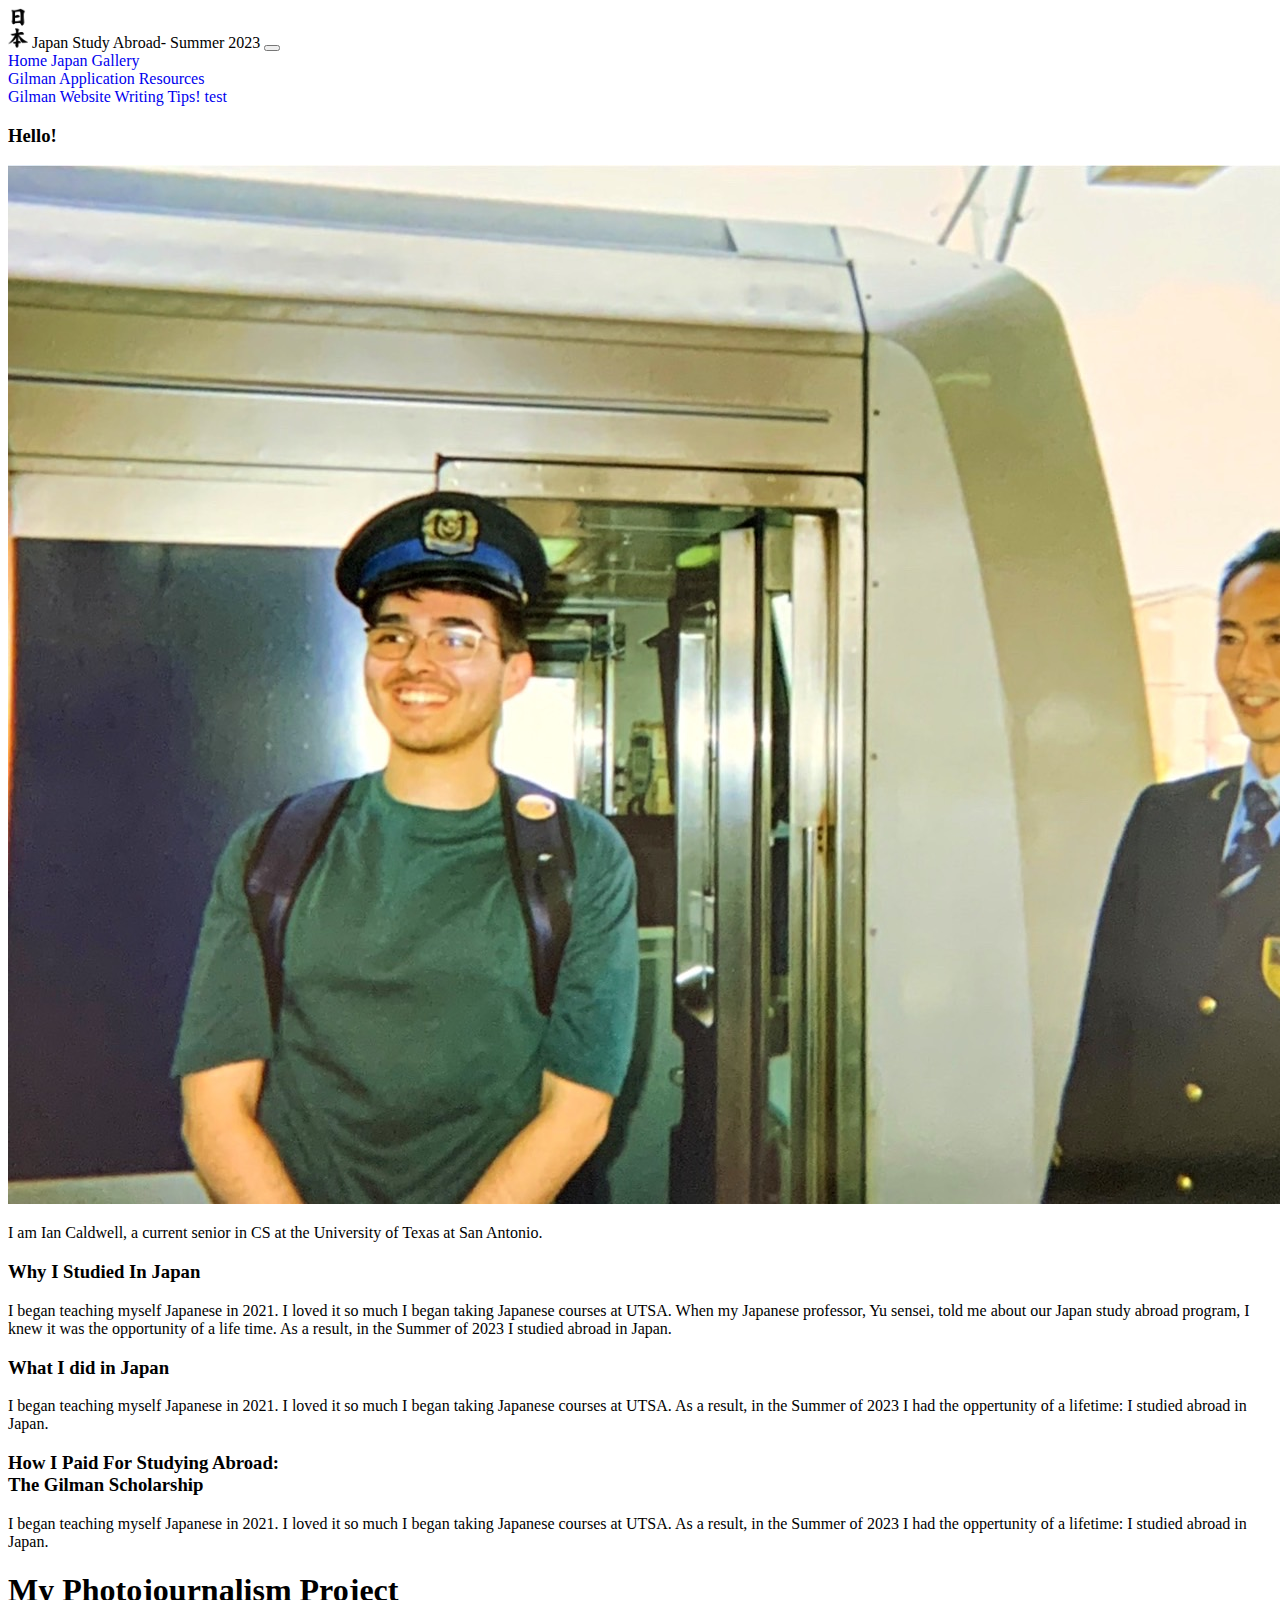
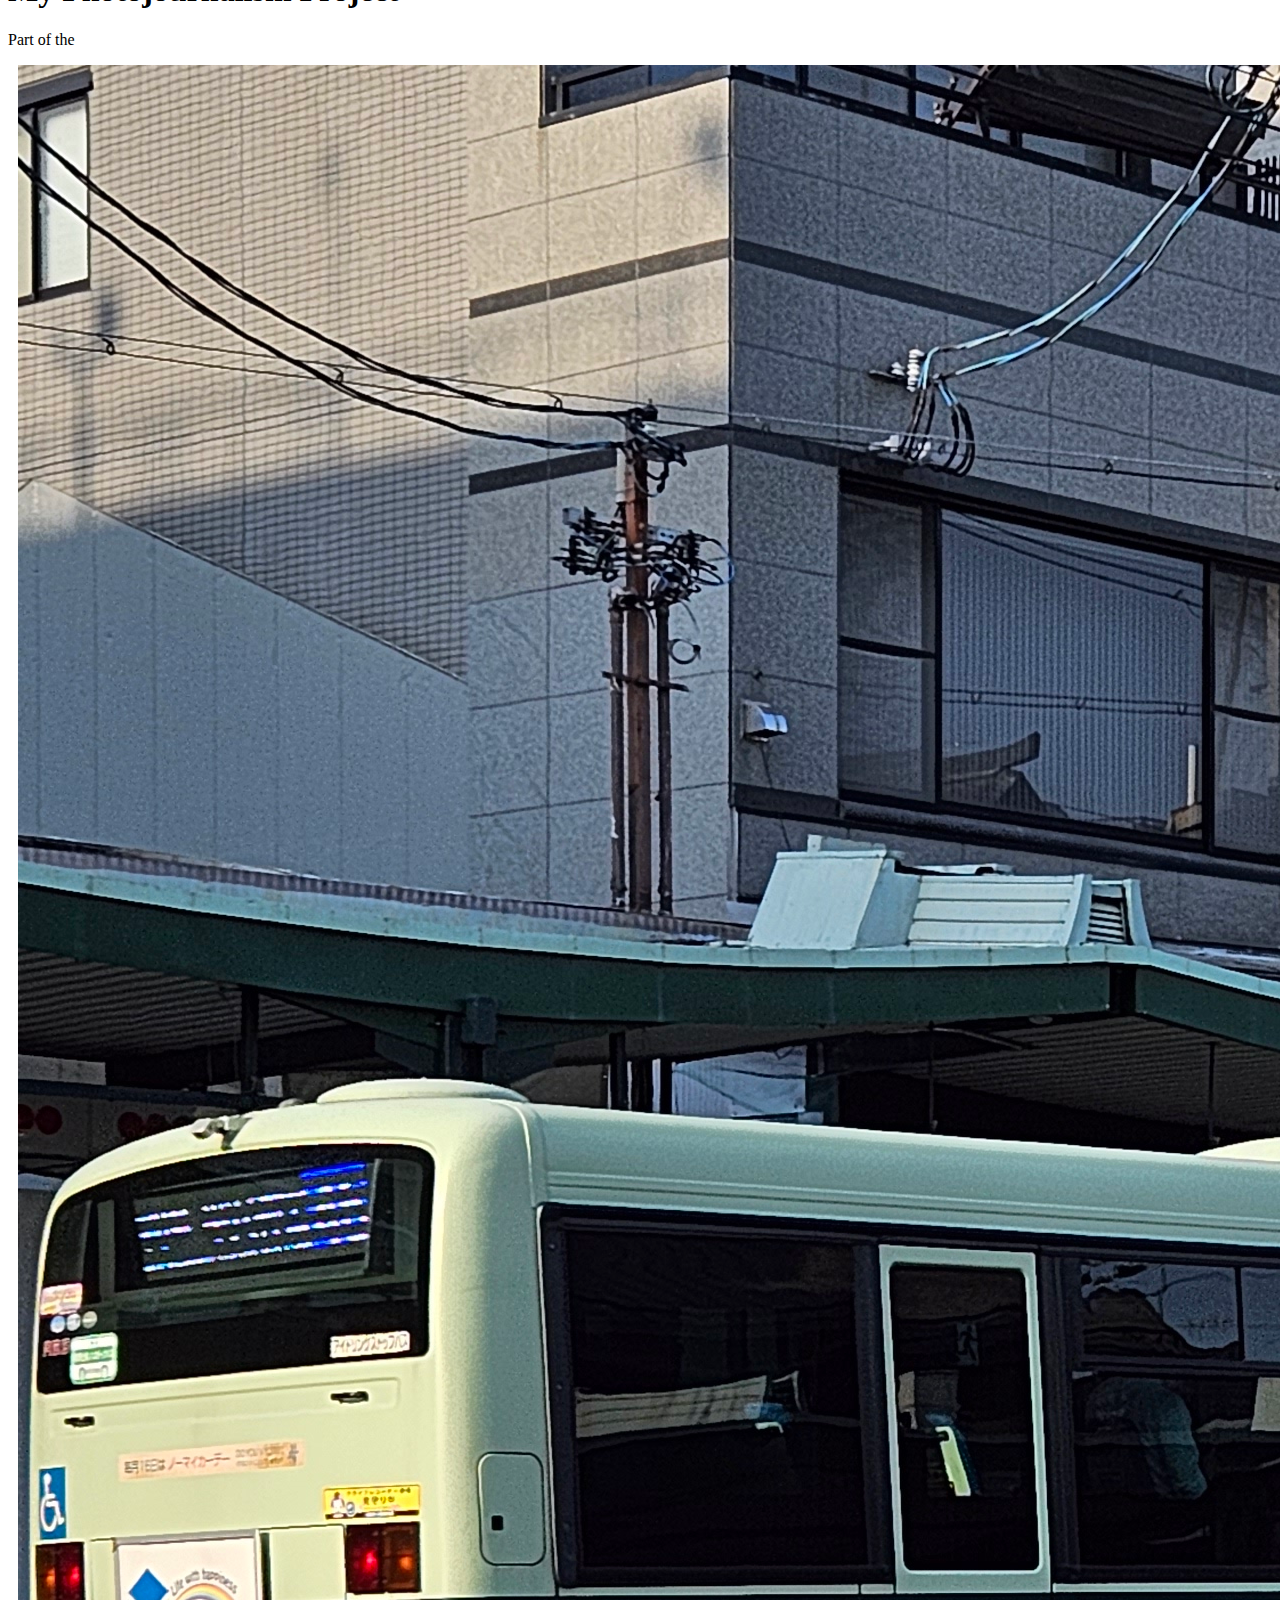
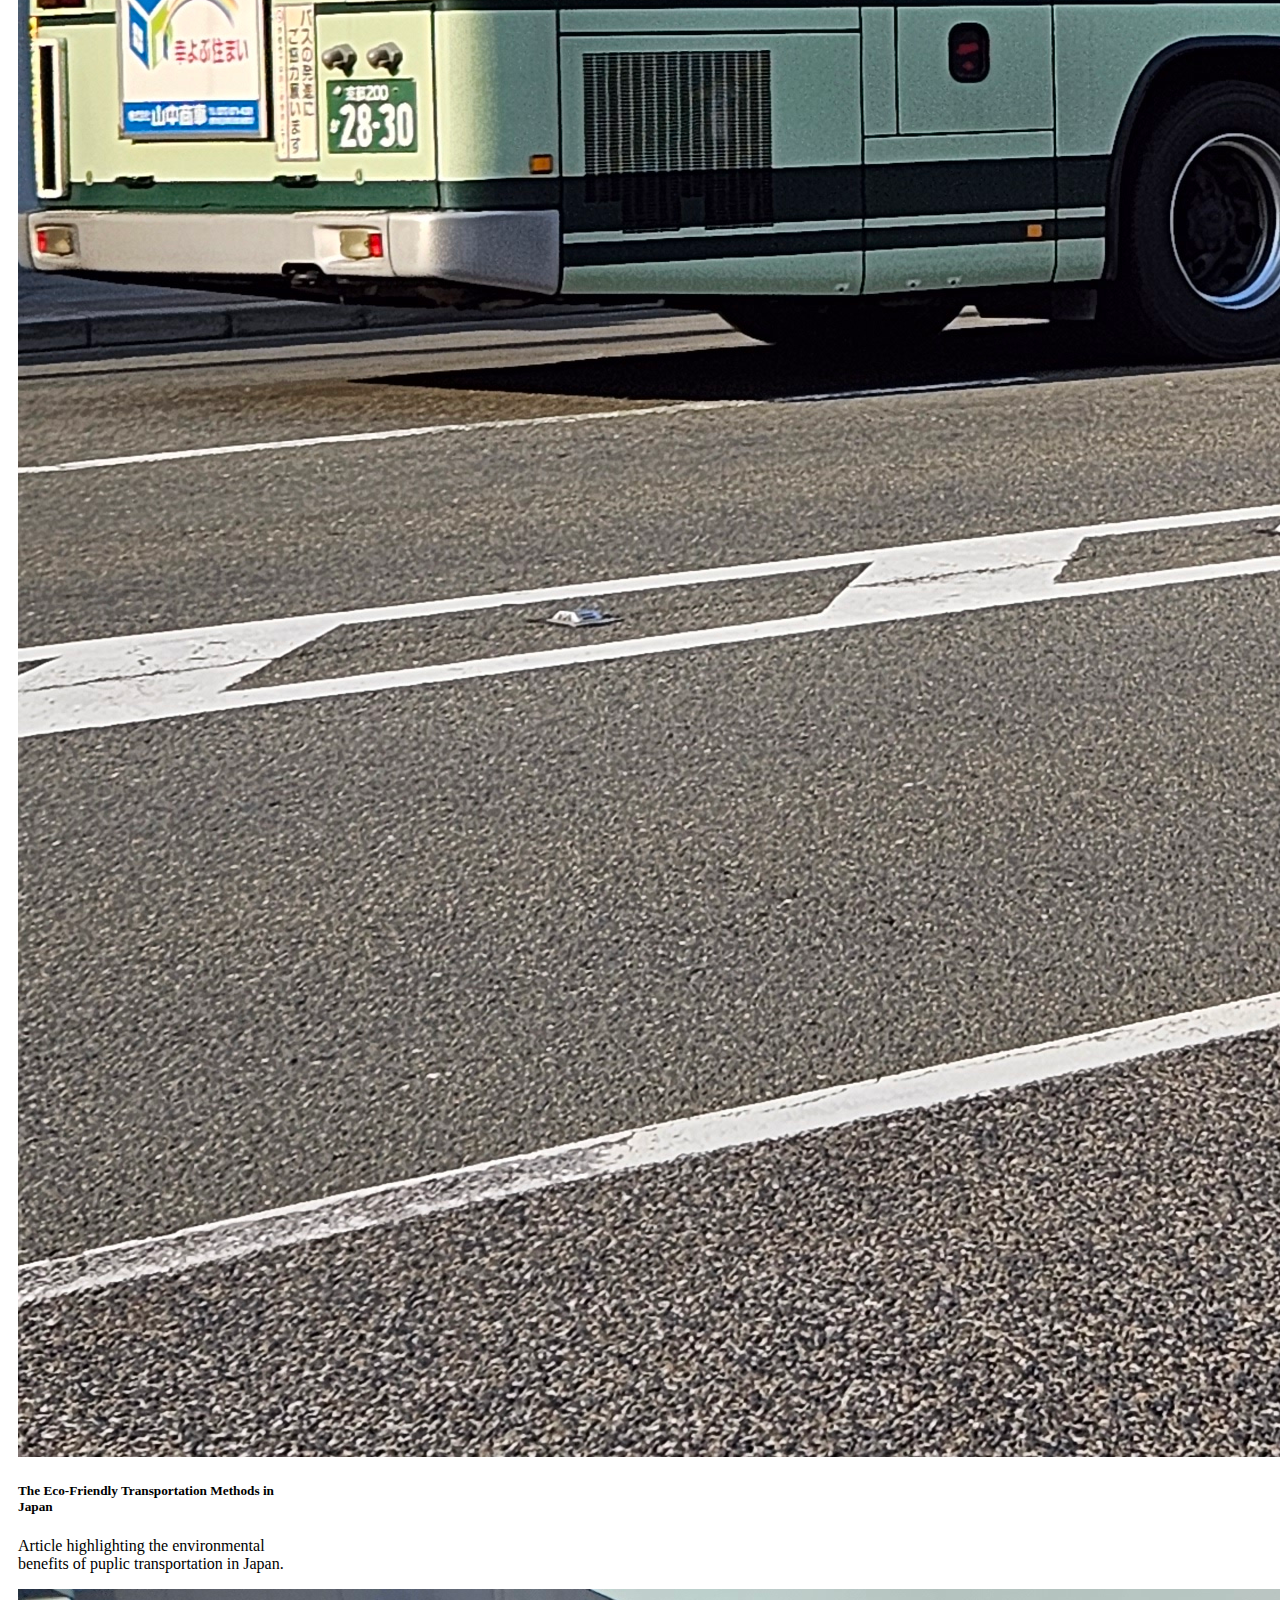
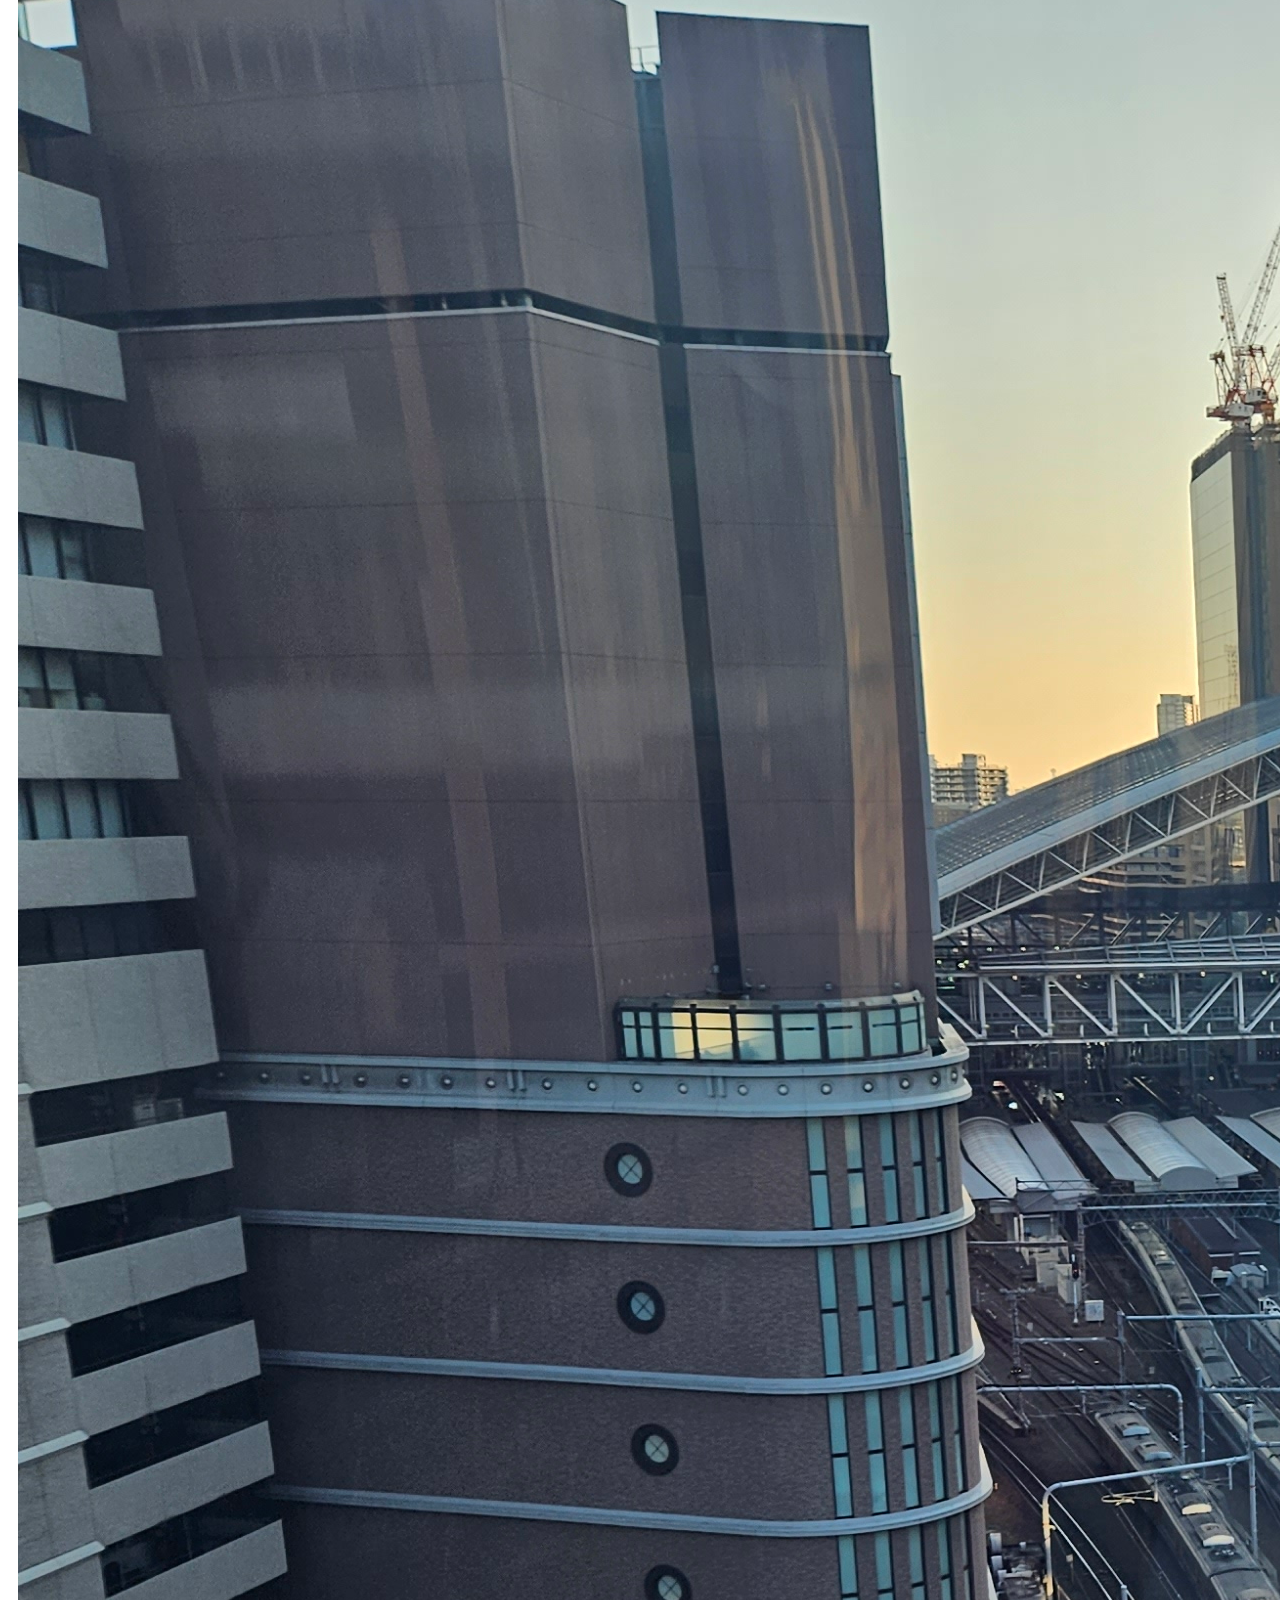
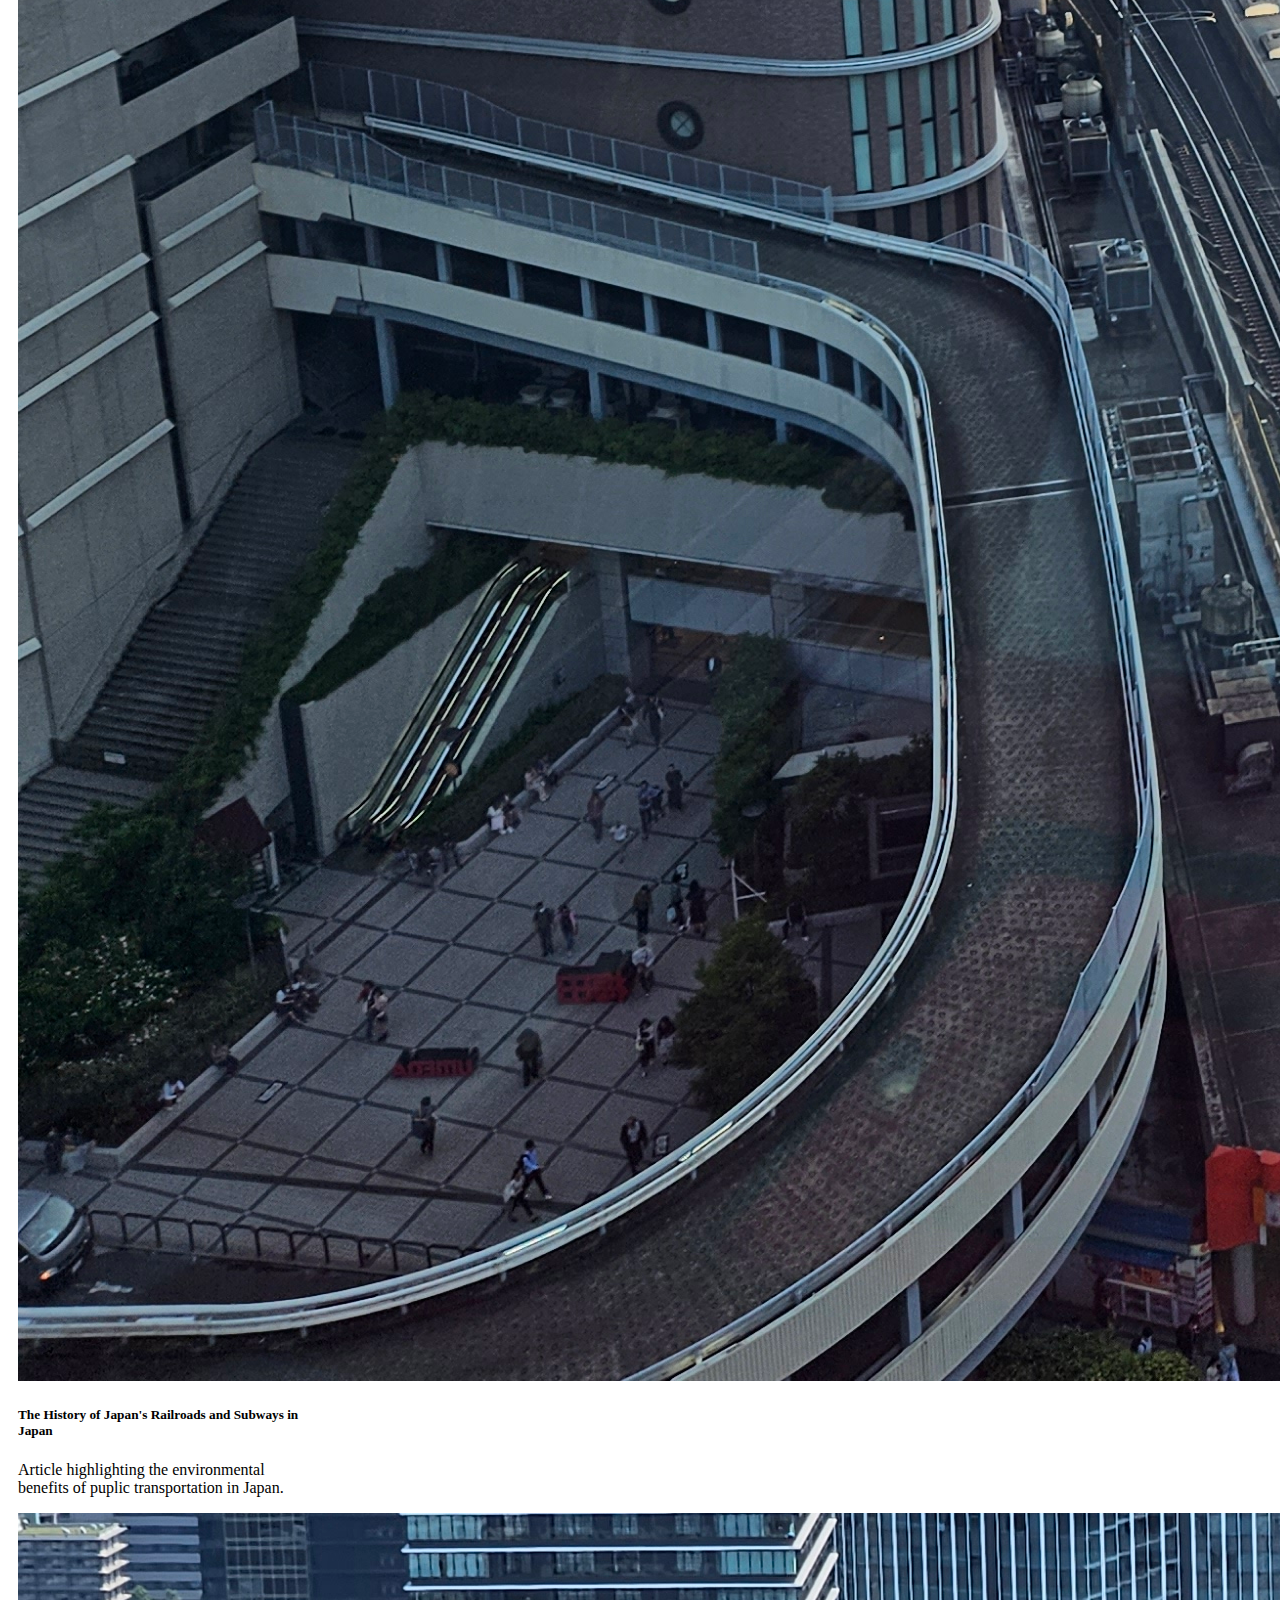
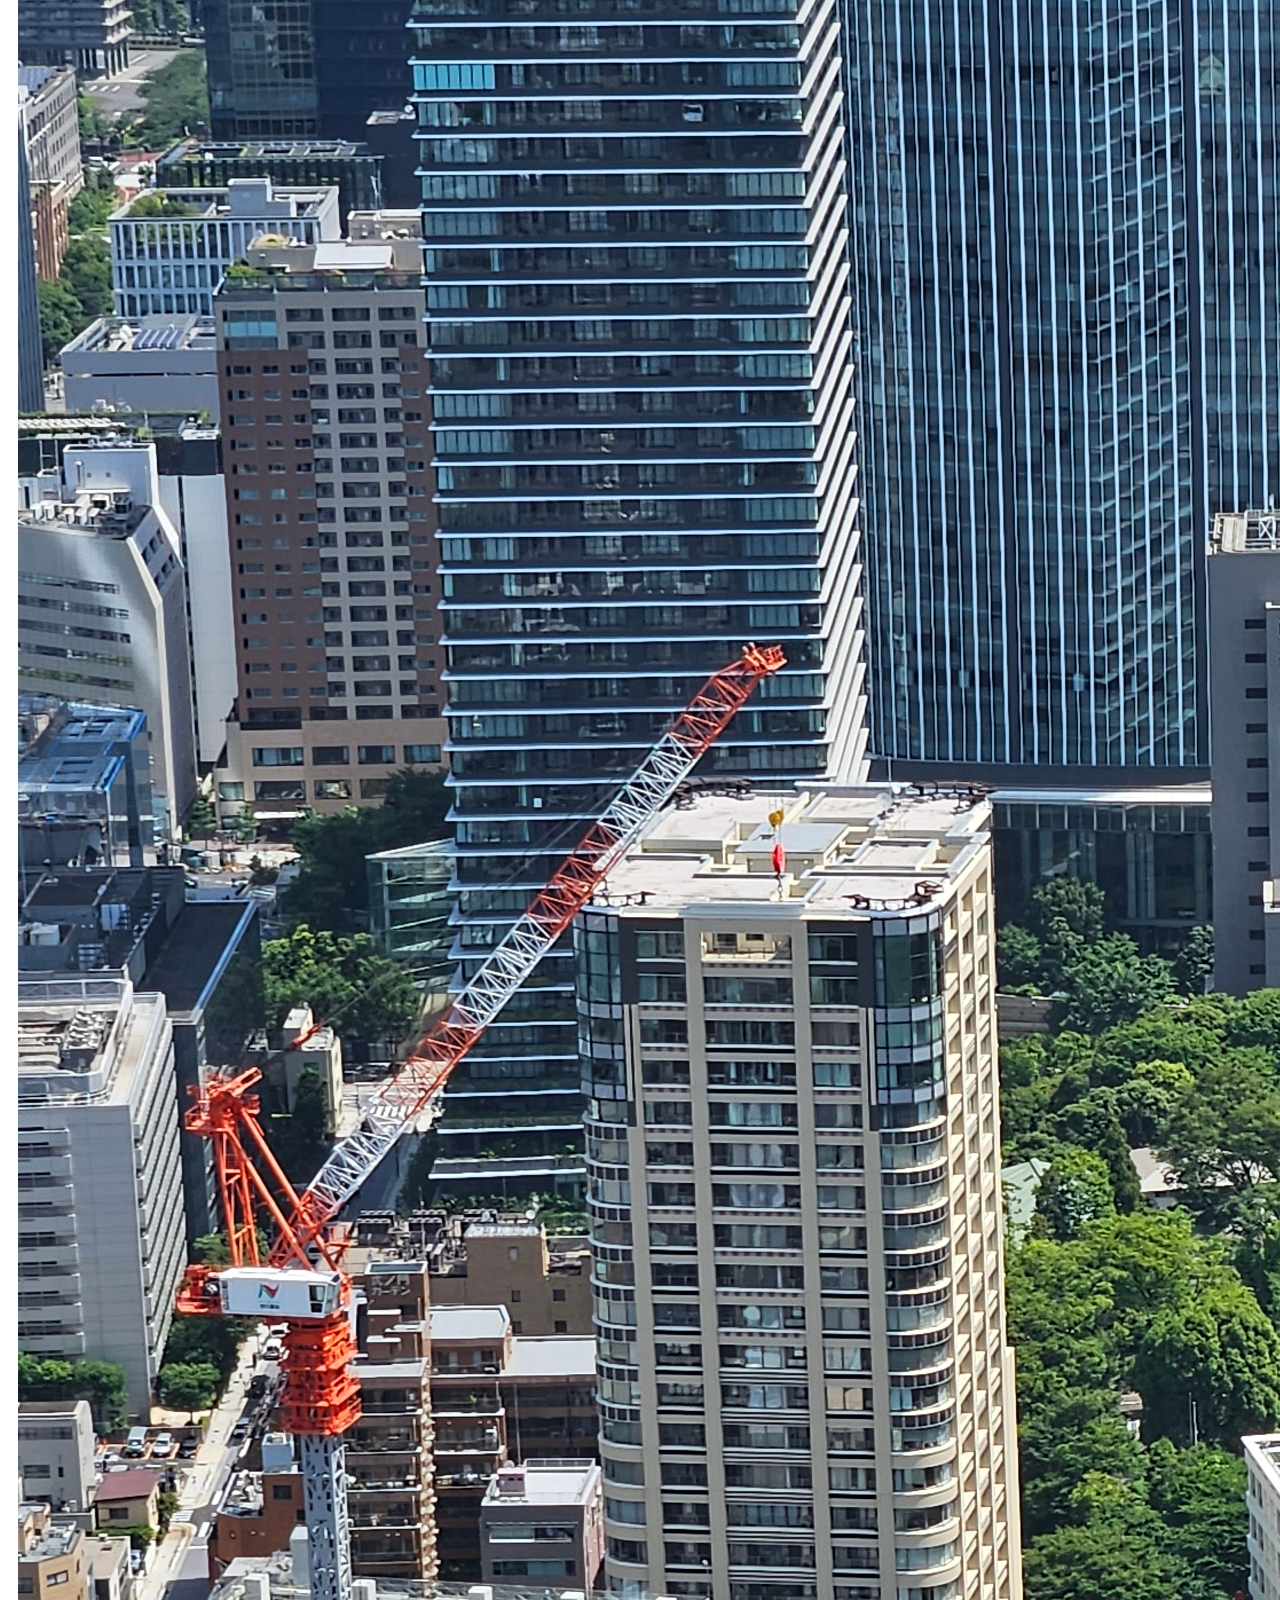
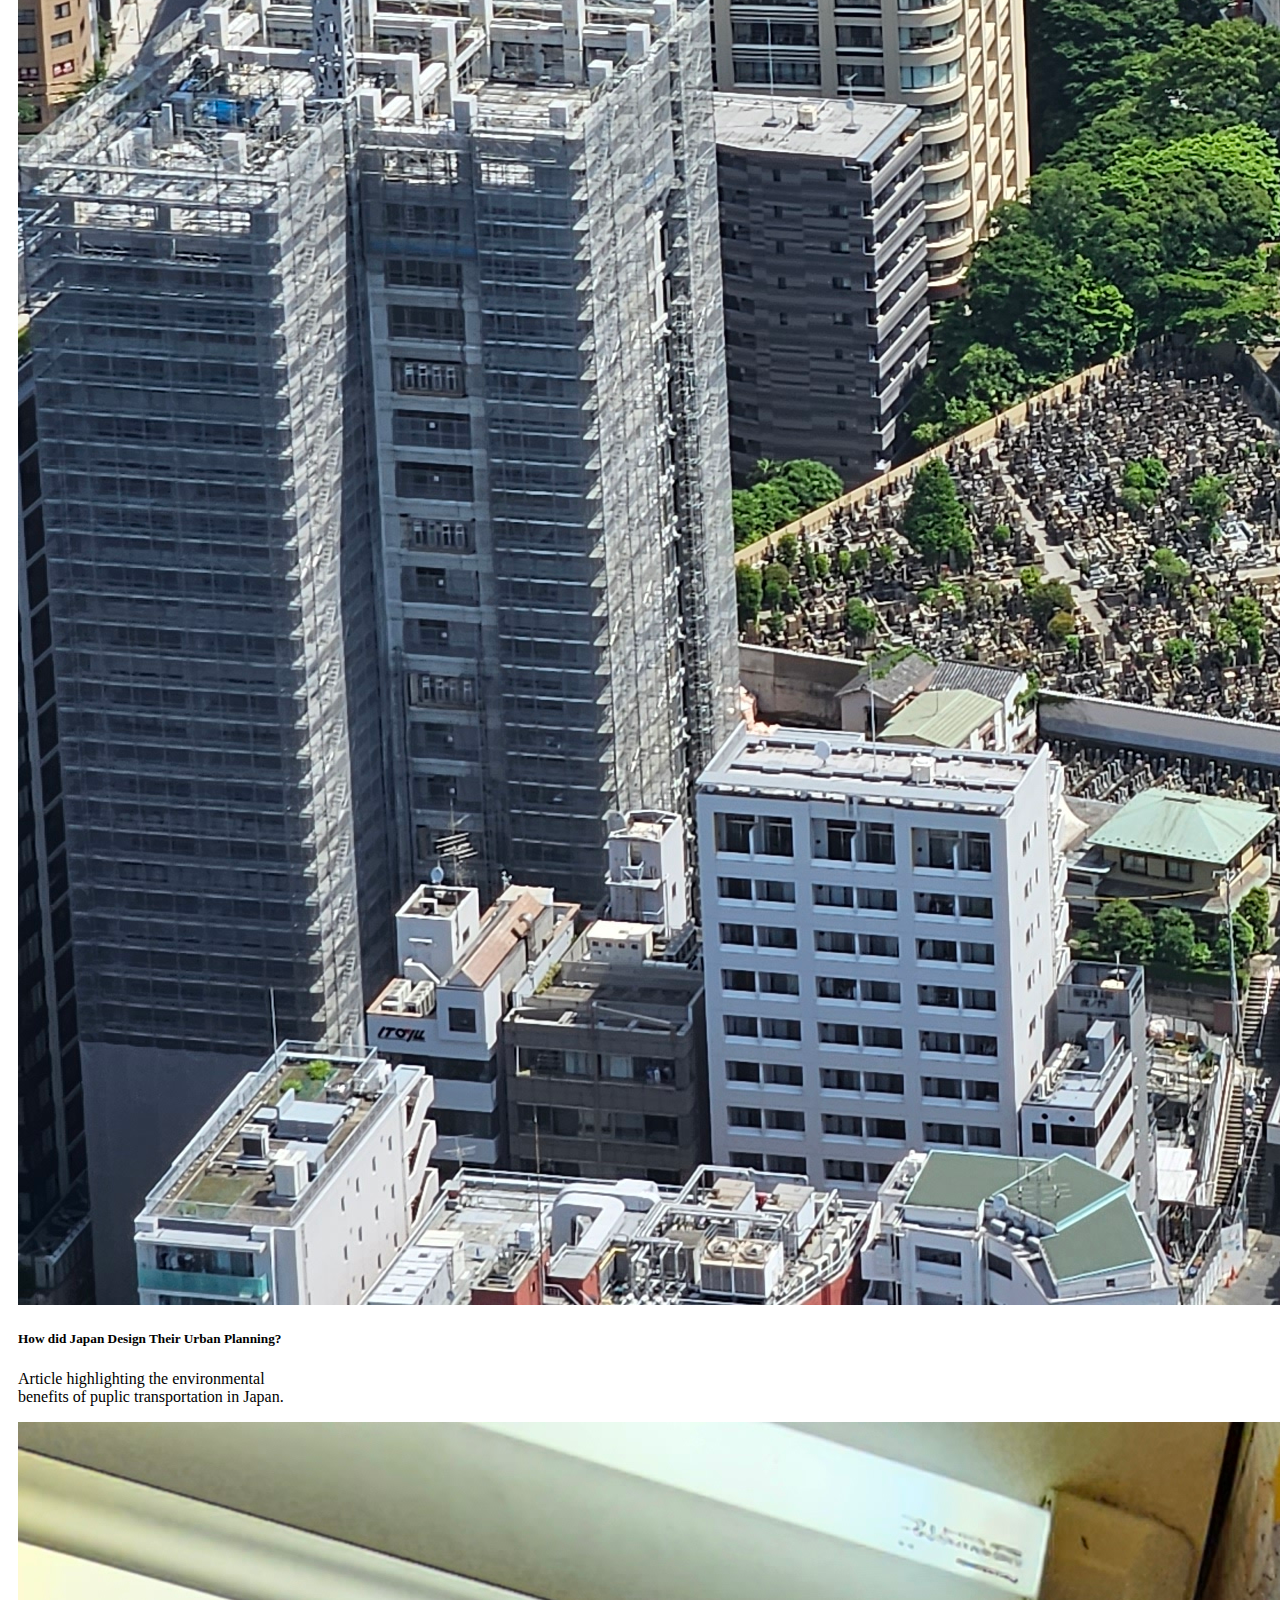
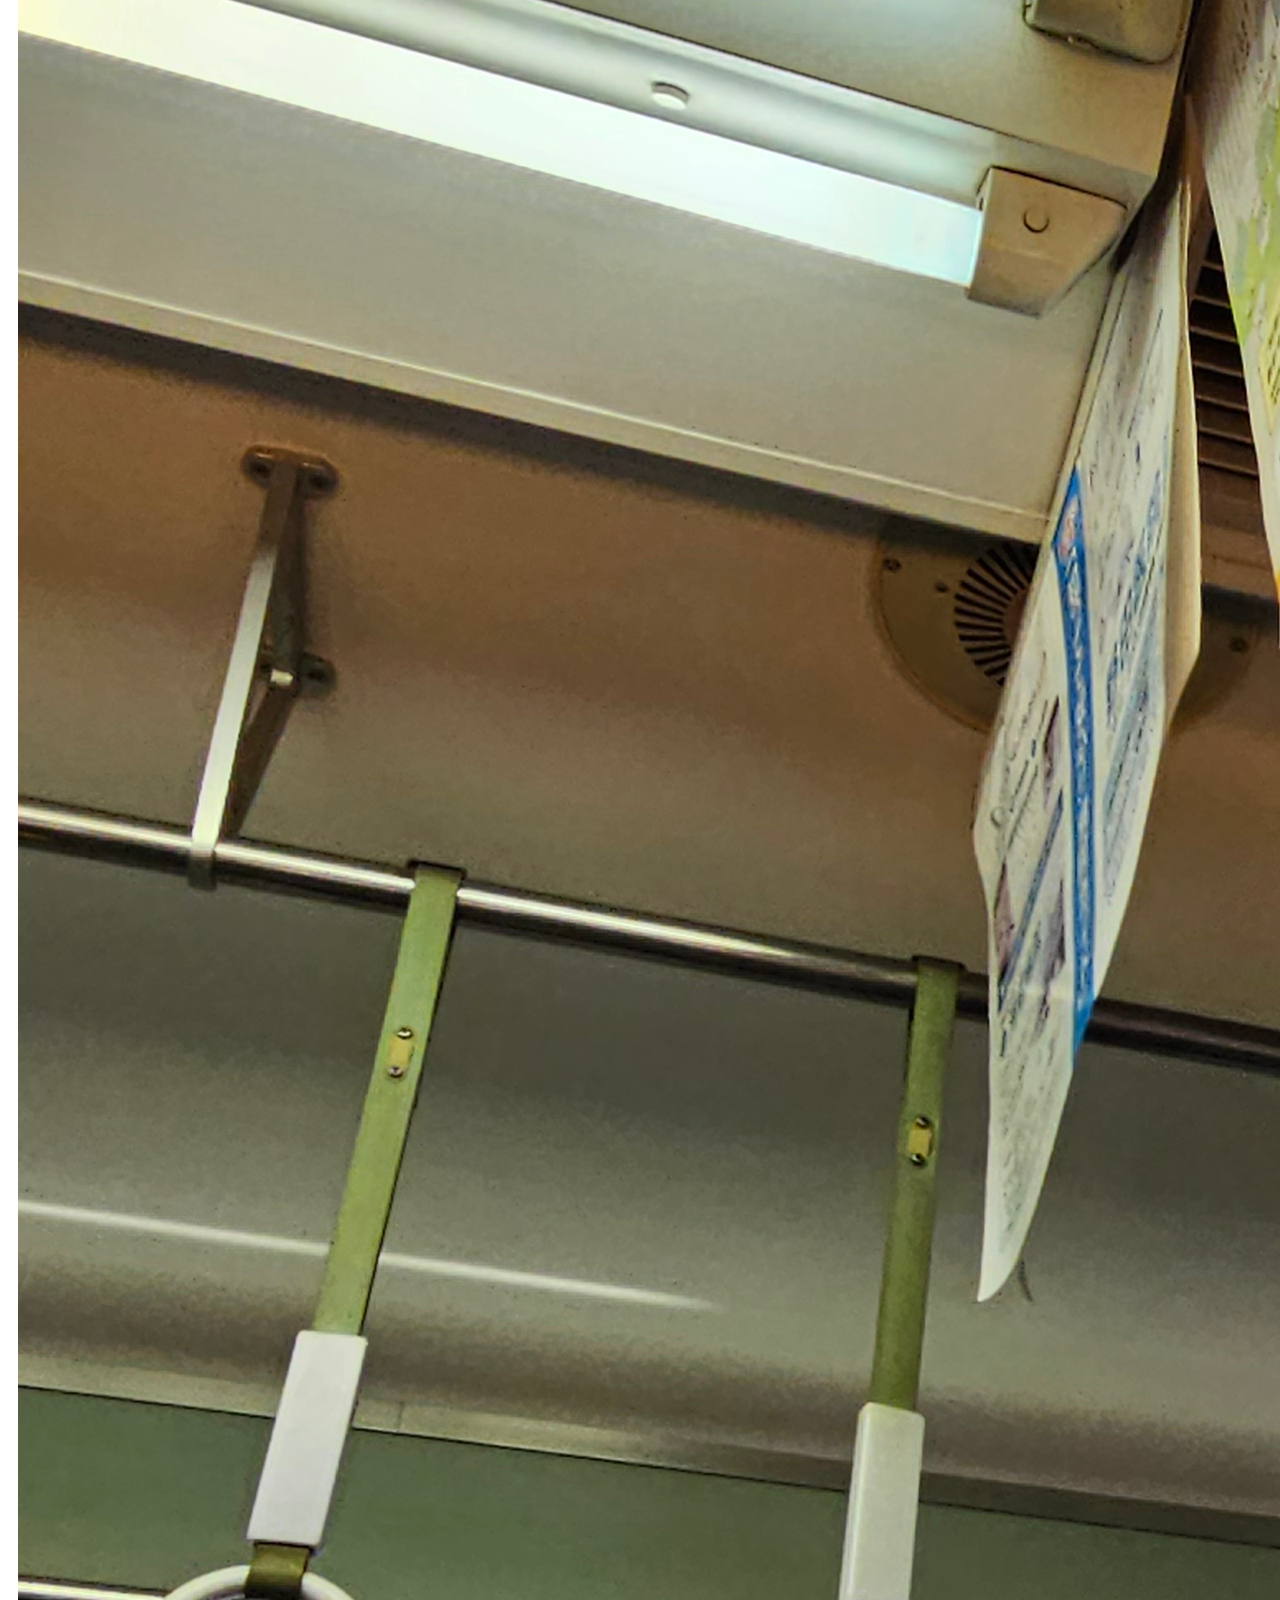
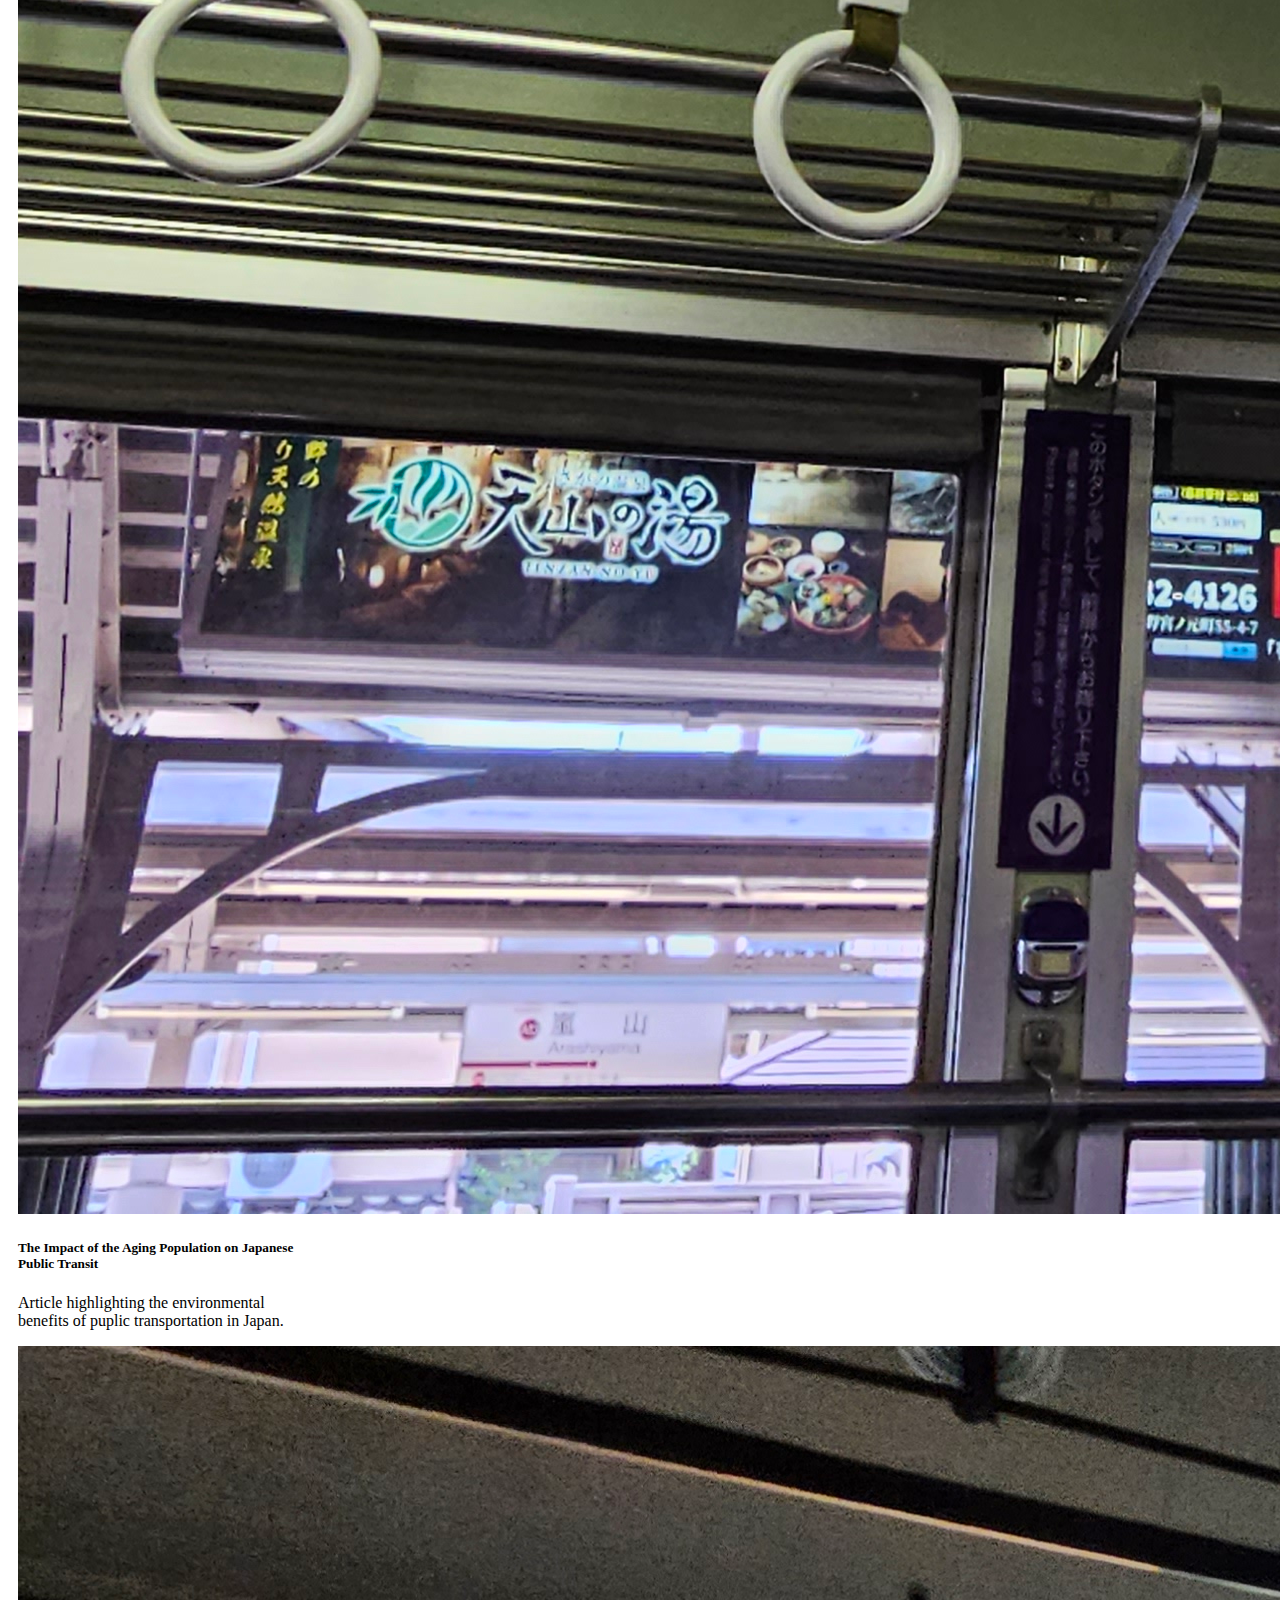
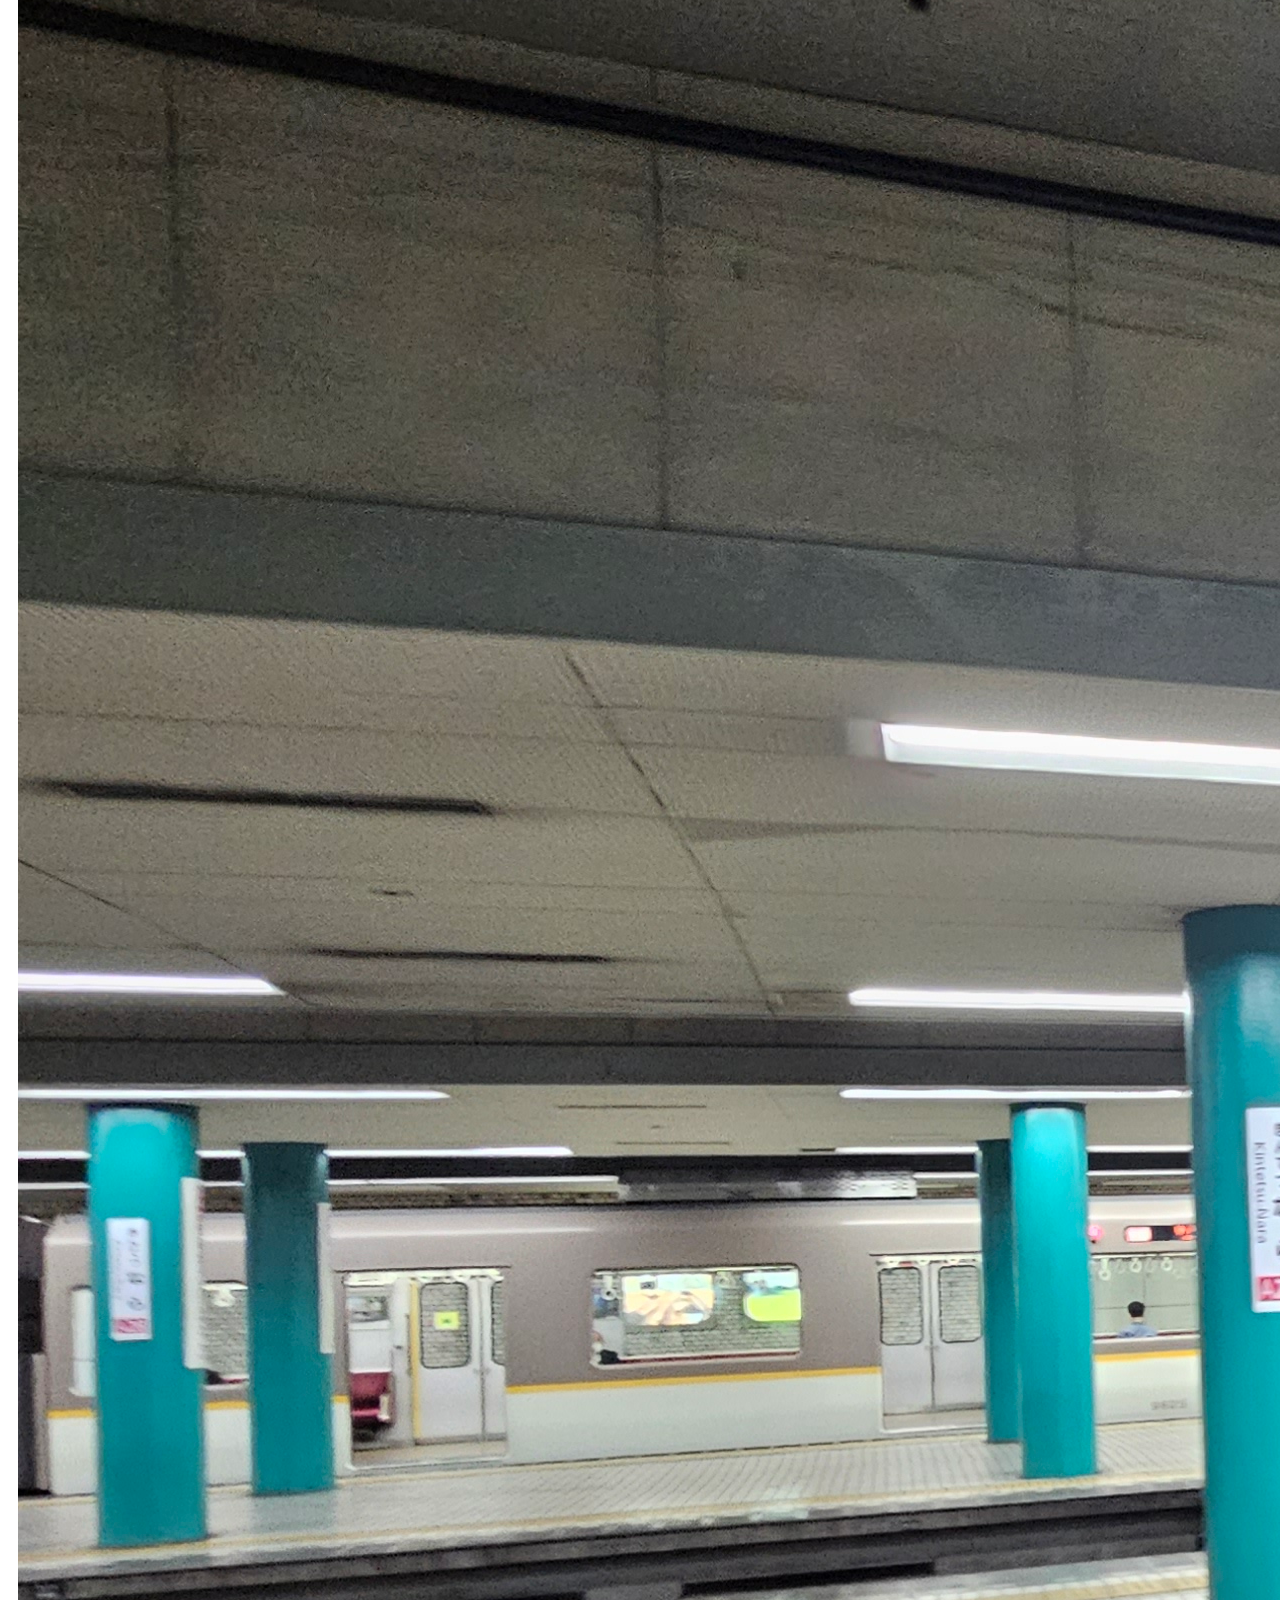
==== index.html @ 0fe64515 "1st commit" ====
<!DOCTYPE html>
<html lang="en">
<head>
    <meta charset="UTF-8">
    <meta name="viewport" content="width=device-width, initial-scale=1.0">
    <title>Japan Study Abroad 2023</title>
<!-- Latest compiled and minified CSS -->
<link href="https://cdn.jsdelivr.net/npm/bootstrap@5.3.1/dist/css/bootstrap.min.css" rel="stylesheet" integrity="sha384-4bw+/aepP/YC94hEpVNVgiZdgIC5+VKNBQNGCHeKRQN+PtmoHDEXuppvnDJzQIu9" crossorigin="anonymous">
<link rel="stylesheet" href="website.css">
</head>

<body>
<!-- nav -->
    <nav class="navbar navbar-expand-lg bg-body-secondary">
        <div class="container-fluid m-1">
          <a class="navbar-brand"> <img src="./imgs/result.png" alt="website logo" height="40"> Japan Study Abroad- Summer 2023 </a>
          <button class="navbar-toggler" type="button" data-bs-toggle="collapse" data-bs-target="#navbarNavAltMarkup" aria-controls="navbarNavAltMarkup" aria-expanded="false" aria-label="Toggle navigation">
            <span class="navbar-toggler-icon"></span>
          </button>
          <div class="collapse navbar-collapse" id="navbarNavAltMarkup">
            <div class="navbar-nav ">
              <a class="nav-link active" aria-current="page" href="index.html">Home</a>
              <a class="nav-link" href="gallery.html">Japan Gallery</a>
              <div class="nav-item dropdown">
                <a class="nav-link dropdown-toggle" href="#" role="button" data-bs-toggle="dropdown">Gilman Application Resources</a>
                <div class=" dropdown-menu">
                  <a class="dropdown-item" href="https://www.gilmanscholarship.org/">Gilman Website</a>
                  <a class="dropdown-item" href="#">Writing Tips!</a>
                  <a class="dropdown-item" href="#">test</a>
                </div>
              </div>
              </div>
          </div>
        </div>
      </nav>
<!-- carousel -->


      <div class="container pt-4">
<!-- about -->
        <div class="row gx-5">
          <div class="col-lg ">
            <h3 class="mb-4"> Hello!</h3>
            <img src="./imgs/1686432049837.jpg" class="img-fluid mb-2 rounded" alt="Me in Japan with a train conductor." > 
            <p>I am Ian Caldwell, a current senior in CS at the University of Texas at San Antonio.  </p>
          </div>
          <div class="col-lg border-start border-dark-subtle">
            <h3 class="mb-2"> Why I Studied In Japan</h3>
            <p>I began teaching myself Japanese in 2021. I loved it so much I began taking Japanese courses at UTSA. When my Japanese professor, Yu sensei, told me about our Japan study abroad program, I knew it was the opportunity of a life time. As a result, in the Summer of 2023 I studied abroad in Japan.</p>
            <h3 class="mb-2"> What I did in Japan</h3>
            <p>I began teaching myself Japanese in 2021. I loved it so much I began taking Japanese courses at UTSA. As a result, in the Summer of 2023 I had the oppertunity of a lifetime: I studied abroad in Japan.</p>
            <h3 class="mb-2"> How I Paid For Studying Abroad:<br>The Gilman Scholarship</h3>
            <p>I began teaching myself Japanese in 2021. I loved it so much I began taking Japanese courses at UTSA. As a result, in the Summer of 2023 I had the oppertunity of a lifetime: I studied abroad in Japan.</p>
            
          </div>
        </div>
<!-- blog cards -->
        <h1 class="display-3 text-center my-4 ">My Photojournalism Project</h1>
        <p class="text-center text-muted fs-4">Part of the </p>
        <div class="row">
        <div class="col-md-6 col-lg-4">
        <div class="card" style="width: 18rem;">
          <a href="https://infrastructure-photojournalism.blogspot.com/2023/06/the-eco-friendly-transportation-methods.html">
          <img src="./imgs/20230517_170633.jpg" class="card-img-top" alt="..." > 
        </a>
        <div class="card-body">
          <h5 class="card-title">The Eco-Friendly Transportation Methods in Japan</h5>
          <p class="card-text">Article highlighting the environmental benefits of puplic transportation in Japan.</p>
        </div>
        </div>
      
      </div>
      <div class="col-md-6 col-lg-4">
        <div class="card" style="width: 18rem;">
          <a href="https://infrastructure-photojournalism.blogspot.com/2023/06/the-history-of-railroad-and-subway.html">
       <img src="./imgs/20230531_180834.jpg" class="card-img-top" alt="..." > 
      </a>
        <div class="card-body">
          <h5 class="card-title">The History of Japan's Railroads and Subways in Japan</h5>
          <p class="card-text">Article highlighting the environmental benefits of puplic transportation in Japan.</p>
        </div>
      </div>
  </div>
    <div class="col-md-6 col-lg-4">
        <div class="card" style="width: 18rem;">
          <a href="https://infrastructure-photojournalism.blogspot.com/2023/06/how-did-japan-design-their-urban.html">
          <img src="./imgs/20230604_094153.jpg" class="card-img-top" alt="..." > 
        </a>
        <div class="card-body">
          <h5 class="card-title">How did Japan Design Their Urban Planning?</h5>
          <p class="card-text">Article highlighting the environmental benefits of puplic transportation in Japan.
          </p>
        </div>
      </div>
  </div>
    <div class="col-md-6 col-lg-4">
        <div class="card" style="width: 18rem;">
          <a href="https://infrastructure-photojournalism.blogspot.com/2023/06/the-impact-of-aging-population-on.html">
       <img src="./imgs/20230518_091612.jpg" class="card-img-top" alt="..." > 
      </a>
        <div class="card-body">
          <h5 class="card-title">The Impact of the Aging Population on Japanese Public Transit</h5>
          <p class="card-text">Article highlighting the environmental benefits of puplic transportation in Japan.</p>
        </div>
      </div>
  </div>
    <div class="col-md-6 col-lg-4">
        <div class="card" style="width: 18rem;">
          <a href="https://infrastructure-photojournalism.blogspot.com/2023/06/disaster-management-in-japanese.html">
        <img src="./imgs/20230520_090523.jpg" class="card-img-top" alt="..." > 
      </a>
        <div class="card-body">
          <h5 class="card-title">Disaster Management in Japanese Infrastructure</h5>
          <p class="card-text">Article highlighting the environmental benefits of puplic transportation in Japan.</p>
        </div>
      </div>
  </div>
    <div class="col-md-6 col-lg-4">
        <div class="card" style="width: 18rem;">
        <a href="https://infrastructure-photojournalism.blogspot.com/2023/06/an-american-perspective-on.html">
       <img src="./imgs/20230526_093731.jpg" class="card-img-top" alt="..." > 
      </a>
        <div class="card-body">
          <h5 class="card-title">An American Perspective on the Infrastructure in Japan</h5>
          <p class="card-text">Article highlighting the environmental benefits of puplic transportation in Japan.</p>
        </div>
      </div>
  </div>
  </div>
  <!-- footer -->
  <div class="row text-muted border-top border-dark-subtle">
    <p><strong>Contact Me:</strong> Ian Caldwell</p>
    <p></p>
  </div>
  

<!-- Latest compiled and minified JavaScript -->
<script src="https://cdn.jsdelivr.net/npm/bootstrap@5.3.1/dist/js/bootstrap.bundle.min.js" integrity="sha384-HwwvtgBNo3bZJJLYd8oVXjrBZt8cqVSpeBNS5n7C8IVInixGAoxmnlMuBnhbgrkm" crossorigin="anonymous"></script>
</body>
</html>
---- website.css ----
.card {
    margin: 10px;
}

a{
    text-decoration: none;
}
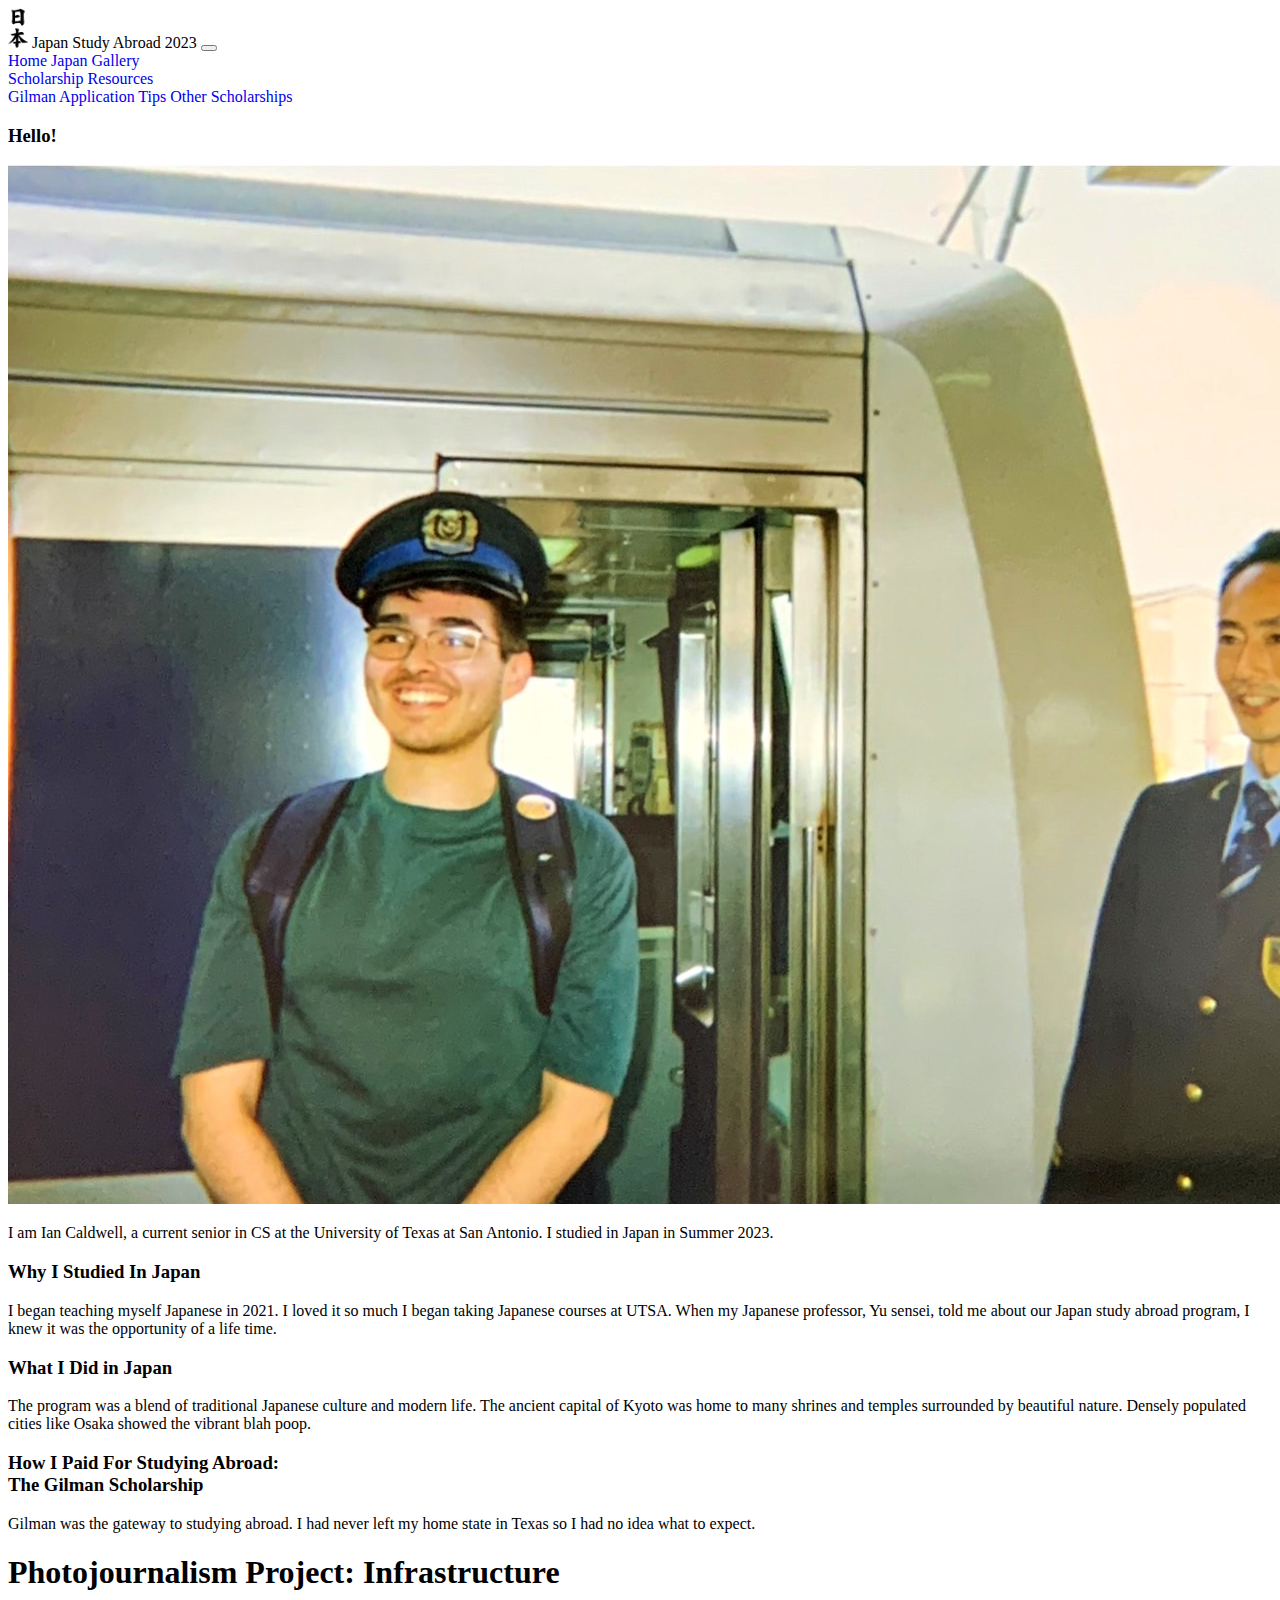
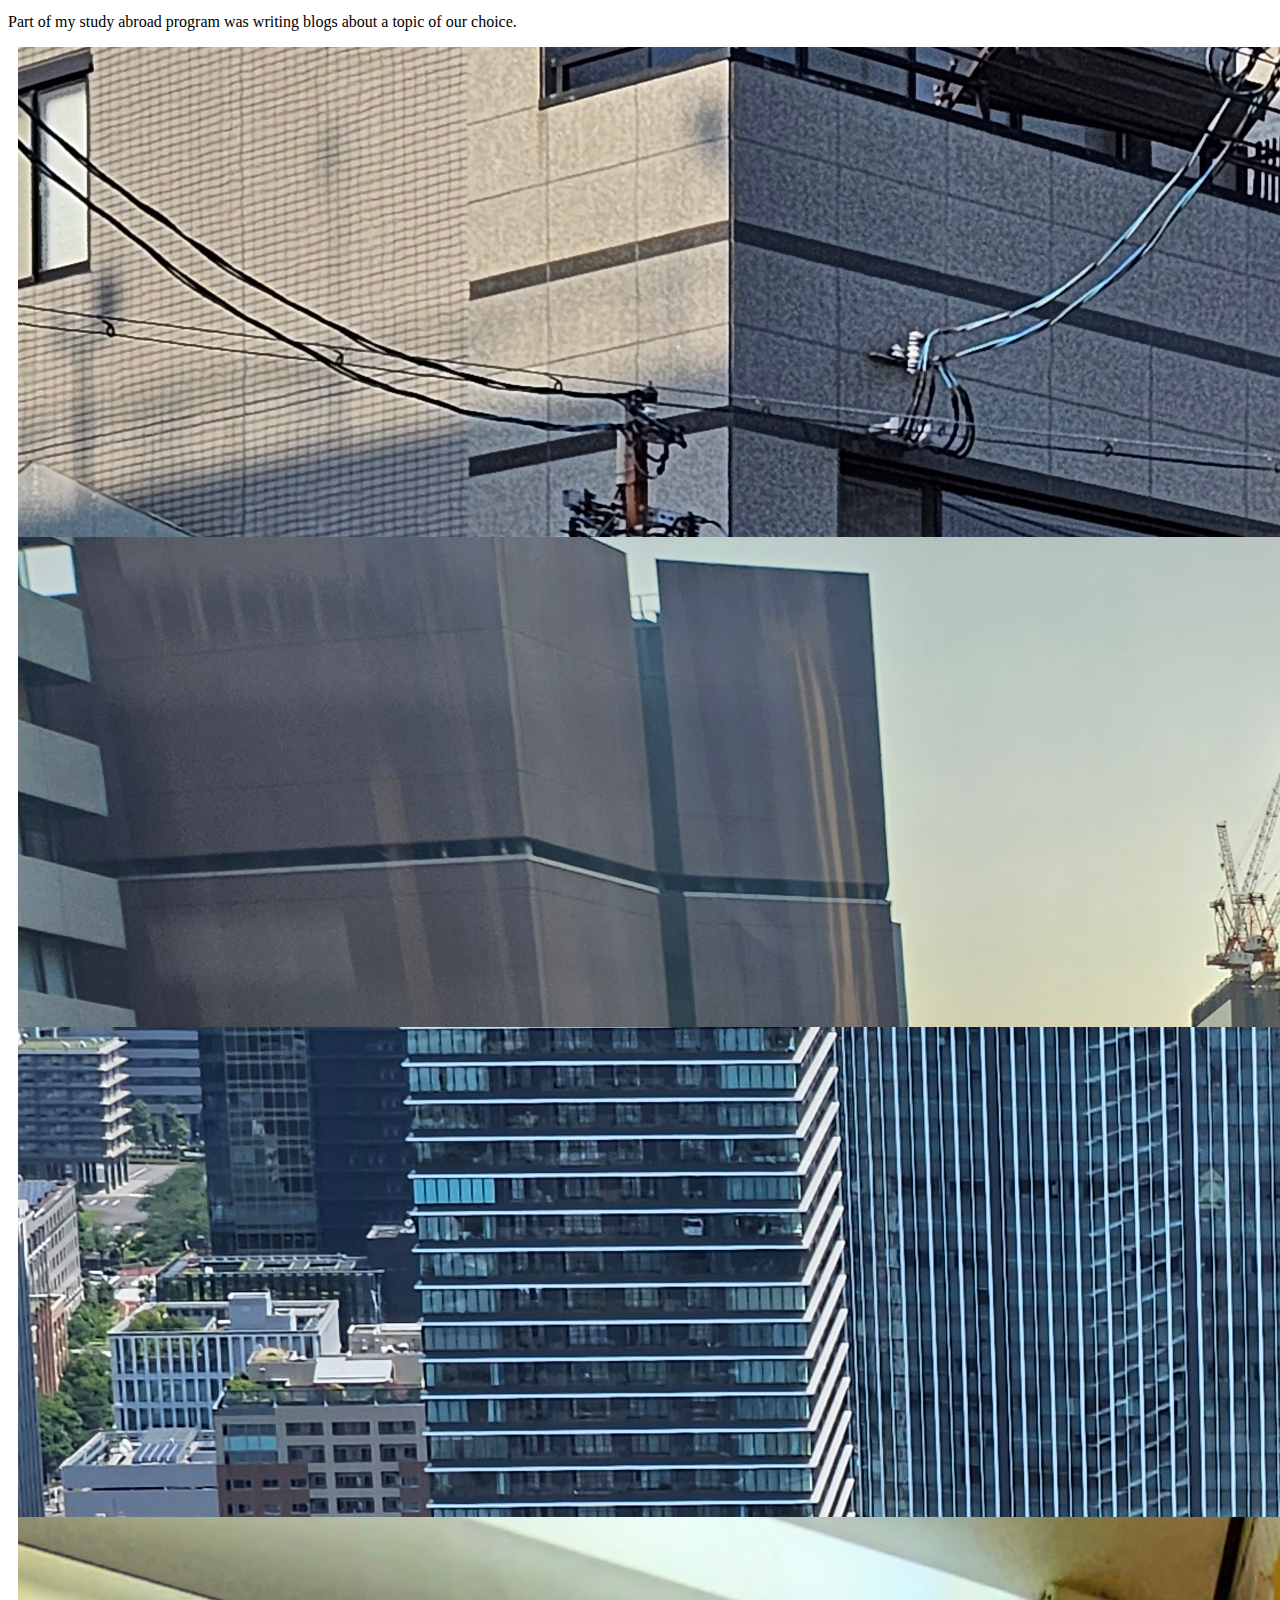
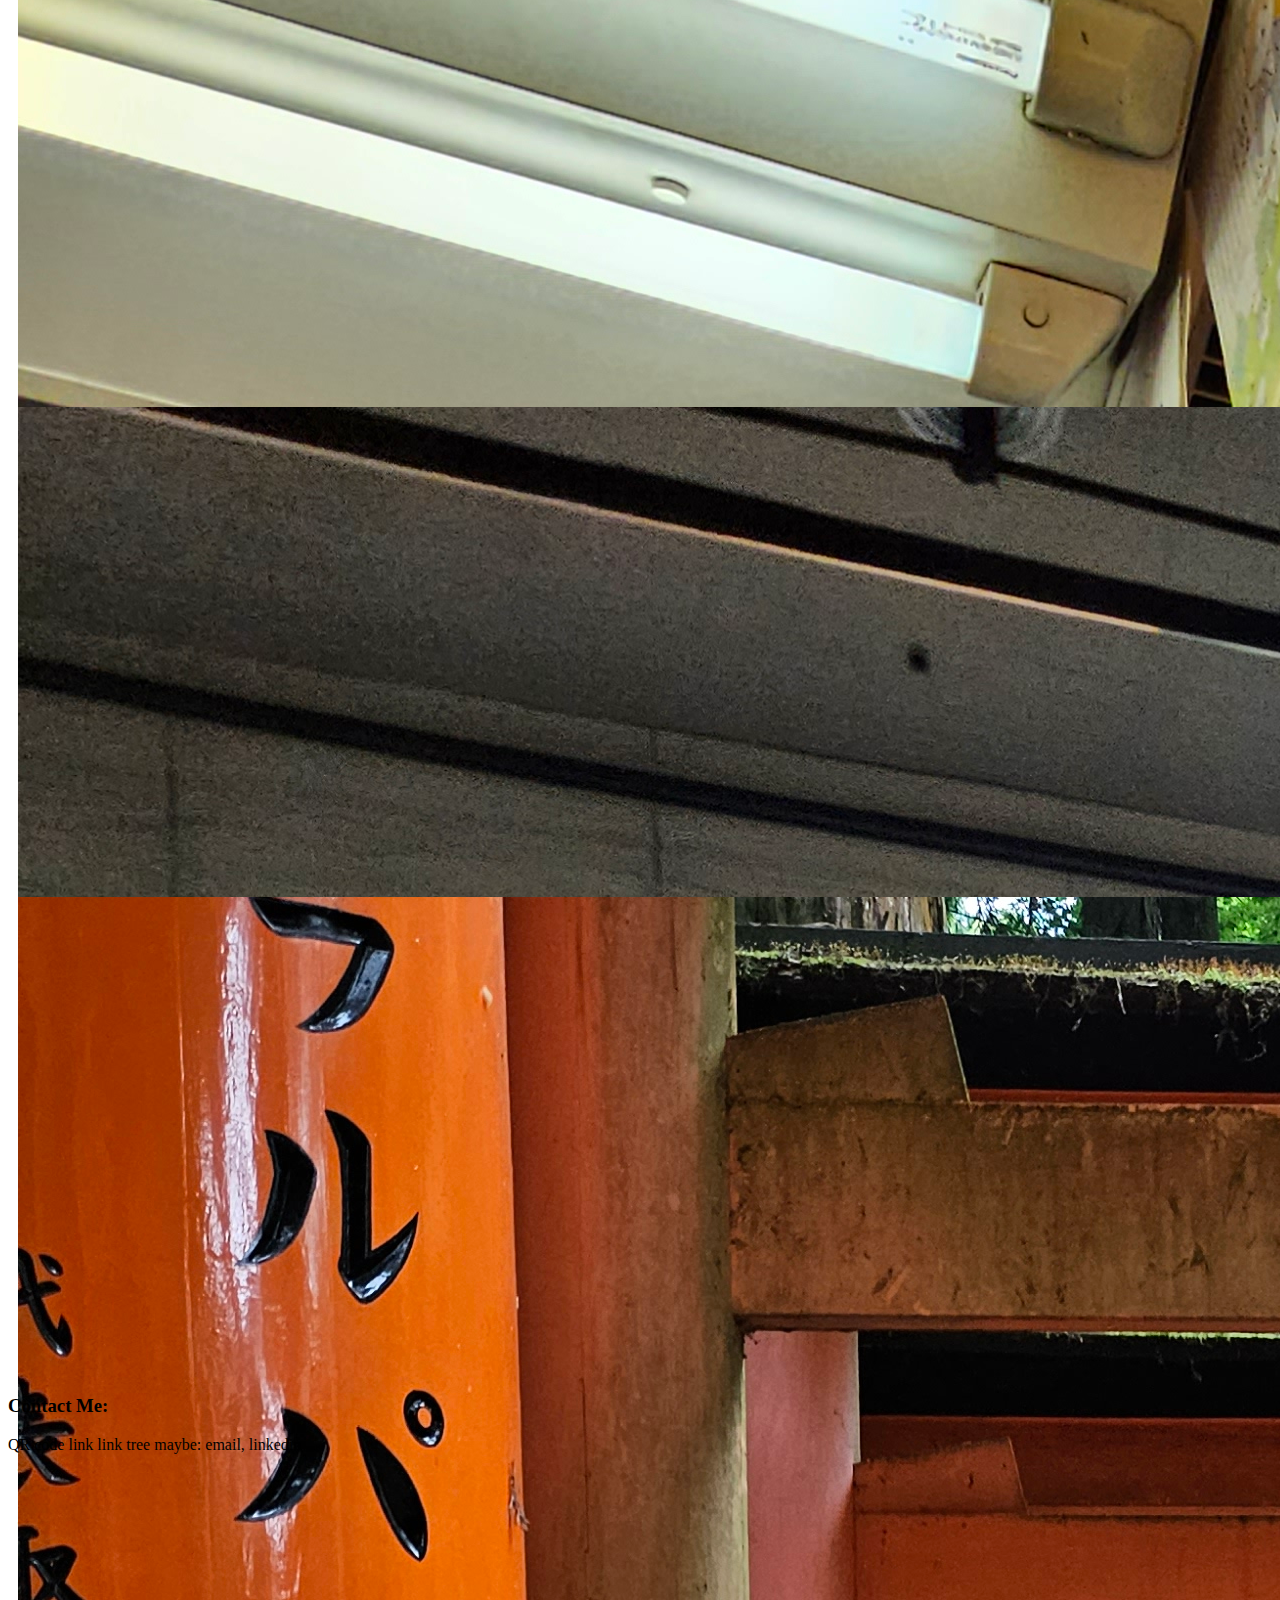
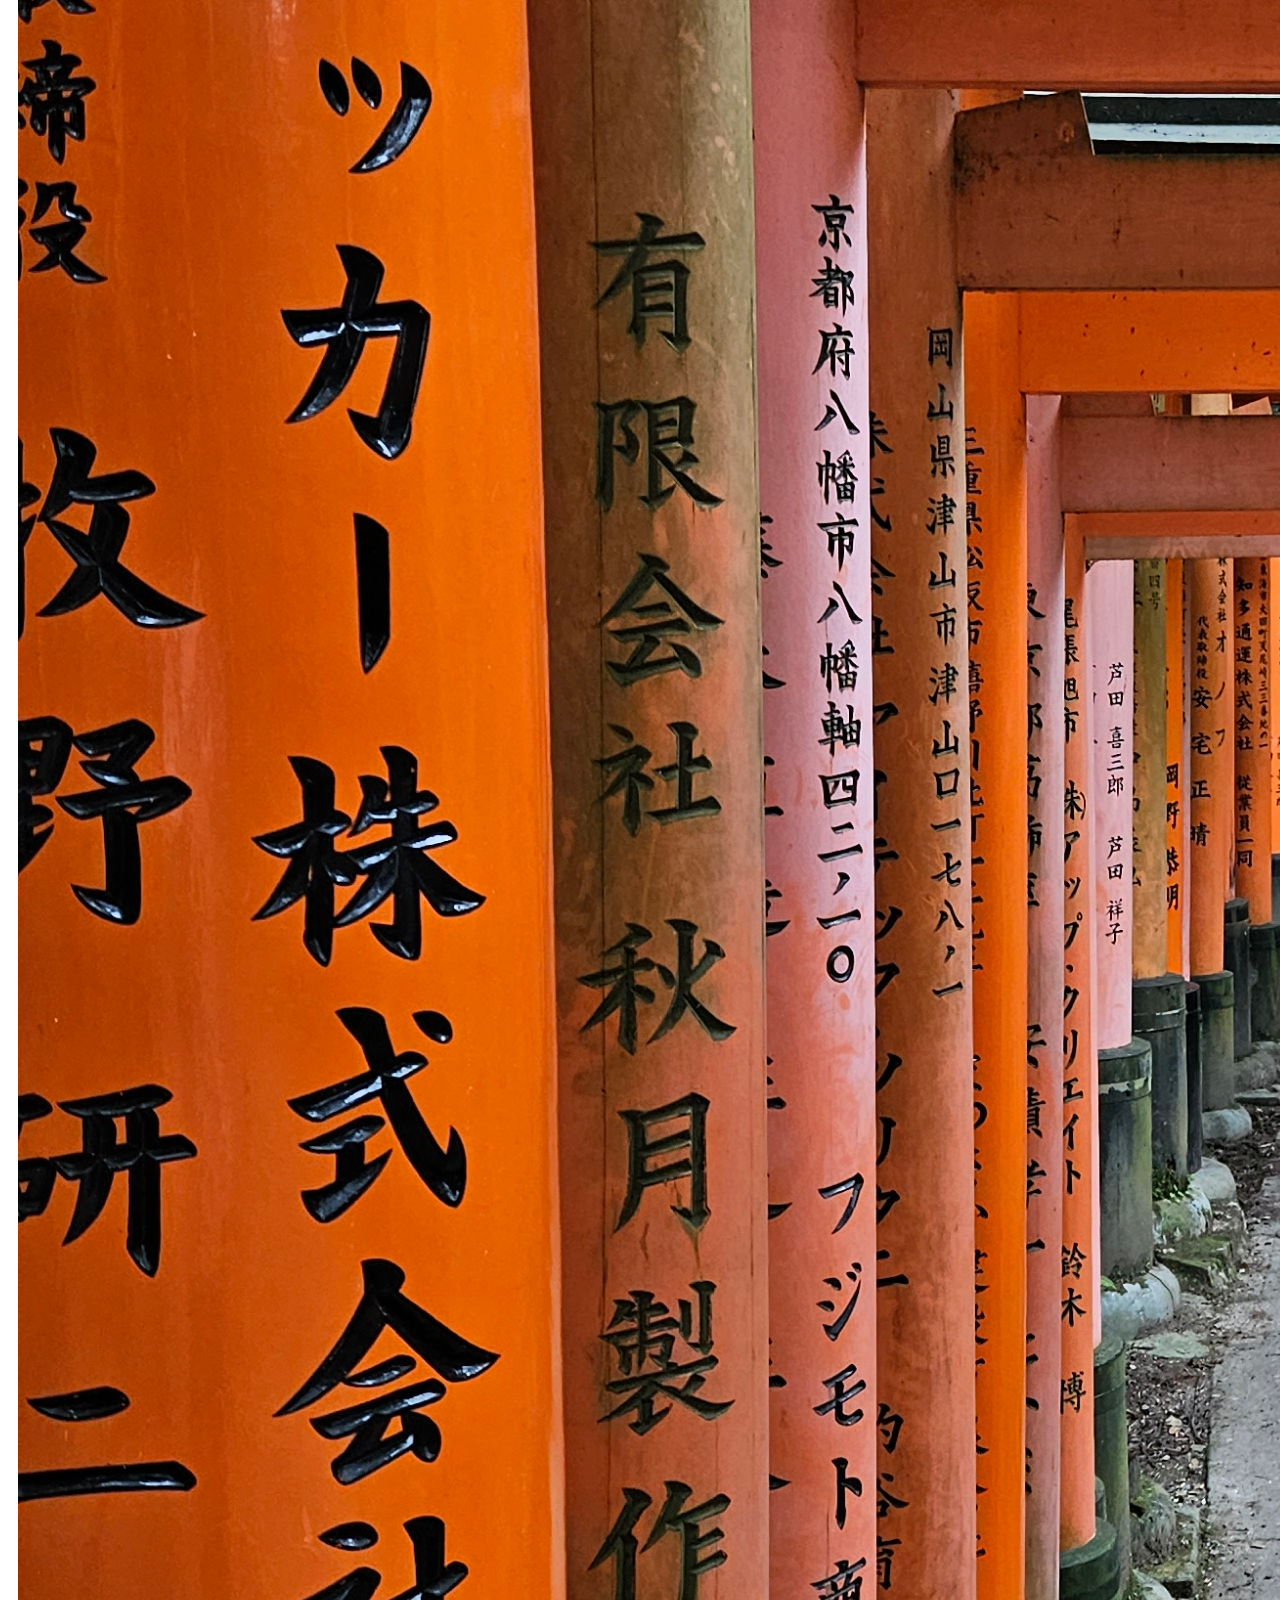
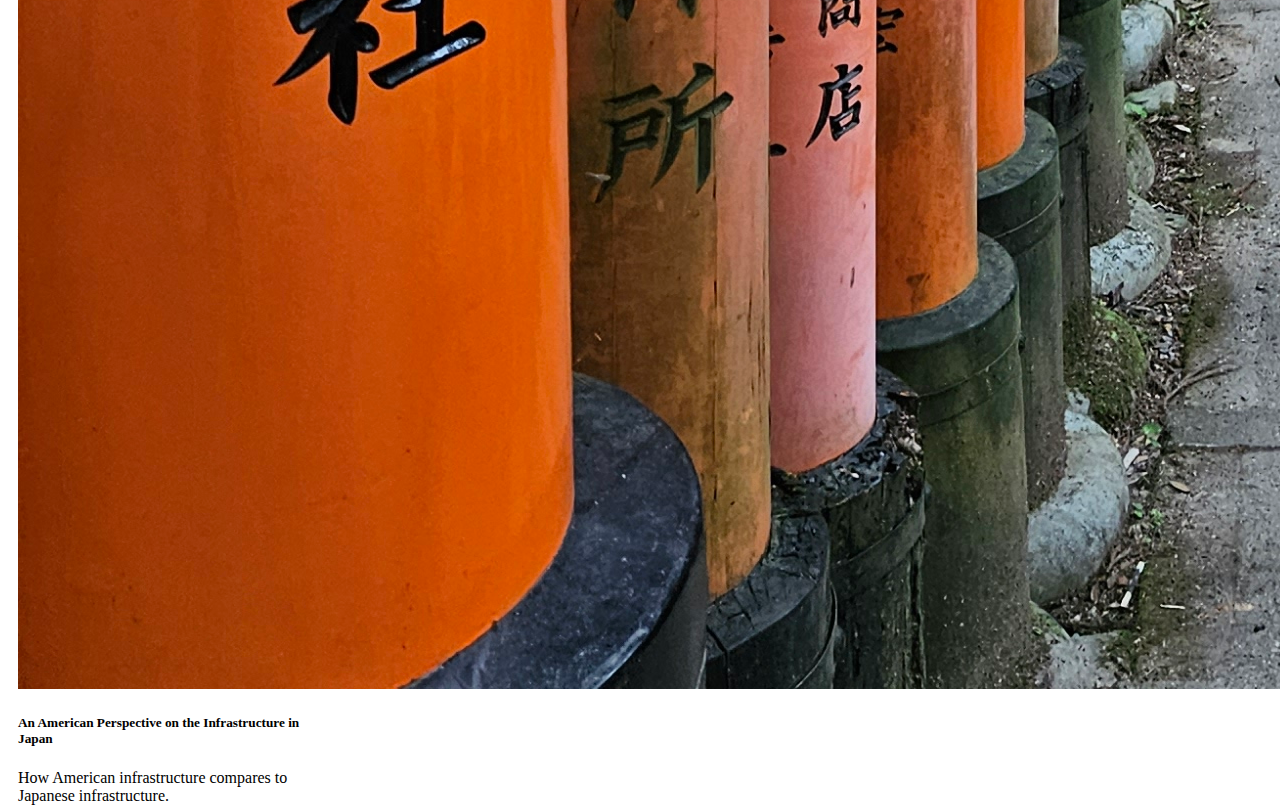
==== commit fdf15d34: "UPDATED WEBSITE" ====
--- a/index.html
+++ b/index.html
@@ -12,126 +12,128 @@
 <body>
 <!-- nav -->
     <nav class="navbar navbar-expand-lg bg-body-secondary">
-        <div class="container-fluid m-1">
-          <a class="navbar-brand"> <img src="./imgs/result.png" alt="website logo" height="40"> Japan Study Abroad- Summer 2023 </a>
+        <div class="container-fluid mx-2">
+          <a class="navbar-brand h"> <img src="./imgs/result.png" alt="website logo" height="40"> Japan Study Abroad 2023 </a>
           <button class="navbar-toggler" type="button" data-bs-toggle="collapse" data-bs-target="#navbarNavAltMarkup" aria-controls="navbarNavAltMarkup" aria-expanded="false" aria-label="Toggle navigation">
             <span class="navbar-toggler-icon"></span>
           </button>
           <div class="collapse navbar-collapse" id="navbarNavAltMarkup">
-            <div class="navbar-nav ">
+            <div class="container-fluid navbar-nav justify-content-end">
               <a class="nav-link active" aria-current="page" href="index.html">Home</a>
               <a class="nav-link" href="gallery.html">Japan Gallery</a>
               <div class="nav-item dropdown">
-                <a class="nav-link dropdown-toggle" href="#" role="button" data-bs-toggle="dropdown">Gilman Application Resources</a>
+                <a class="nav-link dropdown-toggle" href="#" role="button" data-bs-toggle="dropdown">Scholarship Resources</a>
                 <div class=" dropdown-menu">
-                  <a class="dropdown-item" href="https://www.gilmanscholarship.org/">Gilman Website</a>
-                  <a class="dropdown-item" href="#">Writing Tips!</a>
-                  <a class="dropdown-item" href="#">test</a>
+                  <a class="dropdown-item" href="resources.html">Gilman Application Tips</a>
+                  <a class="dropdown-item" href="https://global.utsa.edu/education-abroad/student-directory/Study-Abroad-Funding/External-Scholarships.html">Other Scholarships</a>
                 </div>
               </div>
               </div>
           </div>
         </div>
       </nav>
-<!-- carousel -->
 
-
-      <div class="container pt-4">
+  <div class="container pt-4">
 <!-- about -->
         <div class="row gx-5">
           <div class="col-lg ">
             <h3 class="mb-4"> Hello!</h3>
             <img src="./imgs/1686432049837.jpg" class="img-fluid mb-2 rounded" alt="Me in Japan with a train conductor." > 
-            <p>I am Ian Caldwell, a current senior in CS at the University of Texas at San Antonio.  </p>
+            <p>I am Ian Caldwell, a current senior in CS at the University of Texas at San Antonio. I studied in Japan in Summer 2023. </p>
           </div>
           <div class="col-lg border-start border-dark-subtle">
             <h3 class="mb-2"> Why I Studied In Japan</h3>
-            <p>I began teaching myself Japanese in 2021. I loved it so much I began taking Japanese courses at UTSA. When my Japanese professor, Yu sensei, told me about our Japan study abroad program, I knew it was the opportunity of a life time. As a result, in the Summer of 2023 I studied abroad in Japan.</p>
-            <h3 class="mb-2"> What I did in Japan</h3>
-            <p>I began teaching myself Japanese in 2021. I loved it so much I began taking Japanese courses at UTSA. As a result, in the Summer of 2023 I had the oppertunity of a lifetime: I studied abroad in Japan.</p>
+            <p>I began teaching myself Japanese in 2021. I loved it so much I began taking Japanese courses at UTSA. When my Japanese professor, Yu sensei, told me about our Japan study abroad program, I knew it was the opportunity of a life time.</p>
+            <h3 class="mb-2"> What I Did in Japan</h3>
+            <p>The program was a blend of traditional Japanese culture and modern life. The ancient capital of Kyoto was home to many shrines and temples surrounded by beautiful nature. Densely populated cities like Osaka showed the vibrant blah poop. </p>
             <h3 class="mb-2"> How I Paid For Studying Abroad:<br>The Gilman Scholarship</h3>
-            <p>I began teaching myself Japanese in 2021. I loved it so much I began taking Japanese courses at UTSA. As a result, in the Summer of 2023 I had the oppertunity of a lifetime: I studied abroad in Japan.</p>
+            <p>Gilman was the gateway to studying abroad. I had never left my home state in Texas so I had no idea what to expect.</p>
             
           </div>
         </div>
 <!-- blog cards -->
-        <h1 class="display-3 text-center my-4 ">My Photojournalism Project</h1>
-        <p class="text-center text-muted fs-4">Part of the </p>
-        <div class="row">
-        <div class="col-md-6 col-lg-4">
-        <div class="card" style="width: 18rem;">
+        <h1 class="display-3 text-center my-4 ">Photojournalism Project: Infrastructure</h1>
+        <p class="text-center text-muted fs-4">Part of my study abroad program was writing blogs about a topic of our choice.  </p>
+        <div class="row ">
+        <div class="col-md-6 col-lg-4 d-flex justify-content-center">
+        <div class="card " style="width: 18rem;">
           <a href="https://infrastructure-photojournalism.blogspot.com/2023/06/the-eco-friendly-transportation-methods.html">
-          <img src="./imgs/20230517_170633.jpg" class="card-img-top" alt="..." > 
+          <img src="./imgs/20230517_170633.jpg" class="card-img-top" alt="Bus on the streets of Kyoto." > 
         </a>
         <div class="card-body">
           <h5 class="card-title">The Eco-Friendly Transportation Methods in Japan</h5>
-          <p class="card-text">Article highlighting the environmental benefits of puplic transportation in Japan.</p>
+          <p class="card-text">The environmental benefits of various public transportation methods in Japan.</p>
         </div>
         </div>
-      
       </div>
-      <div class="col-md-6 col-lg-4">
+      <div class="col-md-6 col-lg-4 d-flex justify-content-center">
         <div class="card" style="width: 18rem;">
           <a href="https://infrastructure-photojournalism.blogspot.com/2023/06/the-history-of-railroad-and-subway.html">
-       <img src="./imgs/20230531_180834.jpg" class="card-img-top" alt="..." > 
+       <img src="./imgs/20230531_180834.jpg" class="card-img-top" alt="Rooftop-view of train station in Osaka." > 
       </a>
         <div class="card-body">
           <h5 class="card-title">The History of Japan's Railroads and Subways in Japan</h5>
-          <p class="card-text">Article highlighting the environmental benefits of puplic transportation in Japan.</p>
+          <p class="card-text">An overview of how Japanese railways became known for some of the most efficient in the world.</p>
         </div>
       </div>
   </div>
-    <div class="col-md-6 col-lg-4">
-        <div class="card" style="width: 18rem;">
+    <div class="col-md-6 col-lg-4 d-flex justify-content-center">
+        <div class="card" style="width: 18rem;" >
           <a href="https://infrastructure-photojournalism.blogspot.com/2023/06/how-did-japan-design-their-urban.html">
-          <img src="./imgs/20230604_094153.jpg" class="card-img-top" alt="..." > 
+          <img src="./imgs/20230604_094153.jpg" class="card-img-top" alt="Rooftop-view of buildings in Tokyo." > 
         </a>
         <div class="card-body">
           <h5 class="card-title">How did Japan Design Their Urban Planning?</h5>
-          <p class="card-text">Article highlighting the environmental benefits of puplic transportation in Japan.
+          <p class="card-text">Showcase of why Japanese urban planning is so diffferent and how it shaped the design of their densest cities.
           </p>
         </div>
       </div>
   </div>
-    <div class="col-md-6 col-lg-4">
+    <div class="col-md-6 col-lg-4 d-flex justify-content-center">
         <div class="card" style="width: 18rem;">
           <a href="https://infrastructure-photojournalism.blogspot.com/2023/06/the-impact-of-aging-population-on.html">
-       <img src="./imgs/20230518_091612.jpg" class="card-img-top" alt="..." > 
+       <img src="./imgs/20230518_091612.jpg" class="card-img-top" alt="Saftey grips inside a subway car."> 
       </a>
         <div class="card-body">
           <h5 class="card-title">The Impact of the Aging Population on Japanese Public Transit</h5>
-          <p class="card-text">Article highlighting the environmental benefits of puplic transportation in Japan.</p>
+          <p class="card-text">Japan's efforts to transport the oldest population in the world.</p>
         </div>
       </div>
   </div>
-    <div class="col-md-6 col-lg-4">
+    <div class="col-md-6 col-lg-4 d-flex justify-content-center">
         <div class="card" style="width: 18rem;">
           <a href="https://infrastructure-photojournalism.blogspot.com/2023/06/disaster-management-in-japanese.html">
-        <img src="./imgs/20230520_090523.jpg" class="card-img-top" alt="..." > 
+        <img src="./imgs/20230520_090523.jpg" class="card-img-top" alt="Underground subway station." > 
       </a>
         <div class="card-body">
           <h5 class="card-title">Disaster Management in Japanese Infrastructure</h5>
-          <p class="card-text">Article highlighting the environmental benefits of puplic transportation in Japan.</p>
+          <p class="card-text">Safety measures and infrastructure planning for combating frequent natrual disasters.</p>
         </div>
       </div>
   </div>
-    <div class="col-md-6 col-lg-4">
-        <div class="card" style="width: 18rem;">
+  <div class="col-md-6 col-lg-4 d-flex justify-content-center">
+      <div class="card" style="width: 18rem;">
         <a href="https://infrastructure-photojournalism.blogspot.com/2023/06/an-american-perspective-on.html">
-       <img src="./imgs/20230526_093731.jpg" class="card-img-top" alt="..." > 
-      </a>
+          <img src="./imgs/20230526_093731.jpg" class="card-img-top" alt="Fushimi inari shrine gates." > 
+        </a>
         <div class="card-body">
           <h5 class="card-title">An American Perspective on the Infrastructure in Japan</h5>
-          <p class="card-text">Article highlighting the environmental benefits of puplic transportation in Japan.</p>
+          <p class="card-text">How American infrastructure compares to Japanese infrastructure.</p>
         </div>
       </div>
   </div>
   </div>
+  </div>
   <!-- footer -->
   <div class="row text-muted border-top border-dark-subtle">
-    <p><strong>Contact Me:</strong> Ian Caldwell</p>
-    <p></p>
+    <div class="col-6">
+      <h3>Contact Me:</h3>
+    </div>
+    <div class="col-6">
+      <p> QR code link link tree maybe: email, linkedin</p>
+    </div>
   </div>
+  
   
 
 <!-- Latest compiled and minified JavaScript -->
--- a/website.css
+++ b/website.css
@@ -1,7 +1,12 @@
 .card {
     margin: 10px;
+    height: 30em;
 }
 
 a{
     text-decoration: none;
-}+}
+
+.essay {
+    height: 50%;
+}
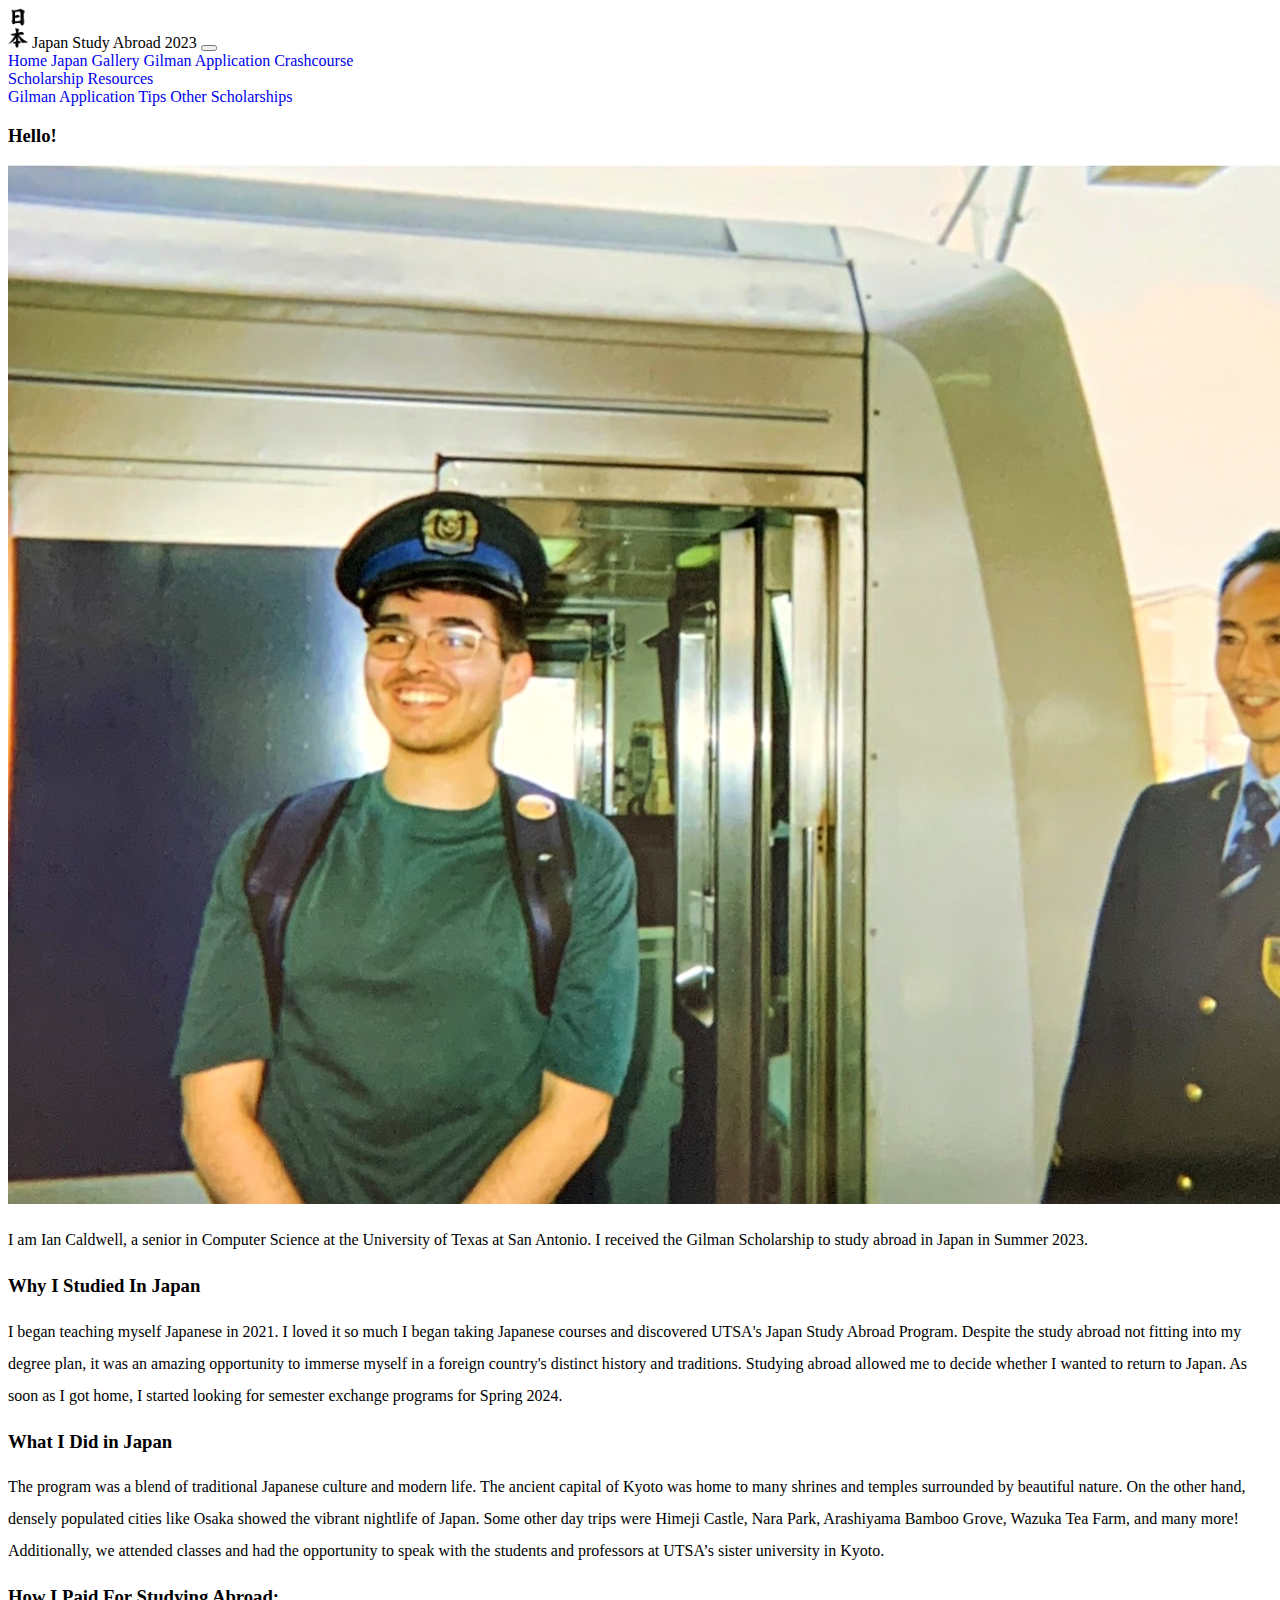
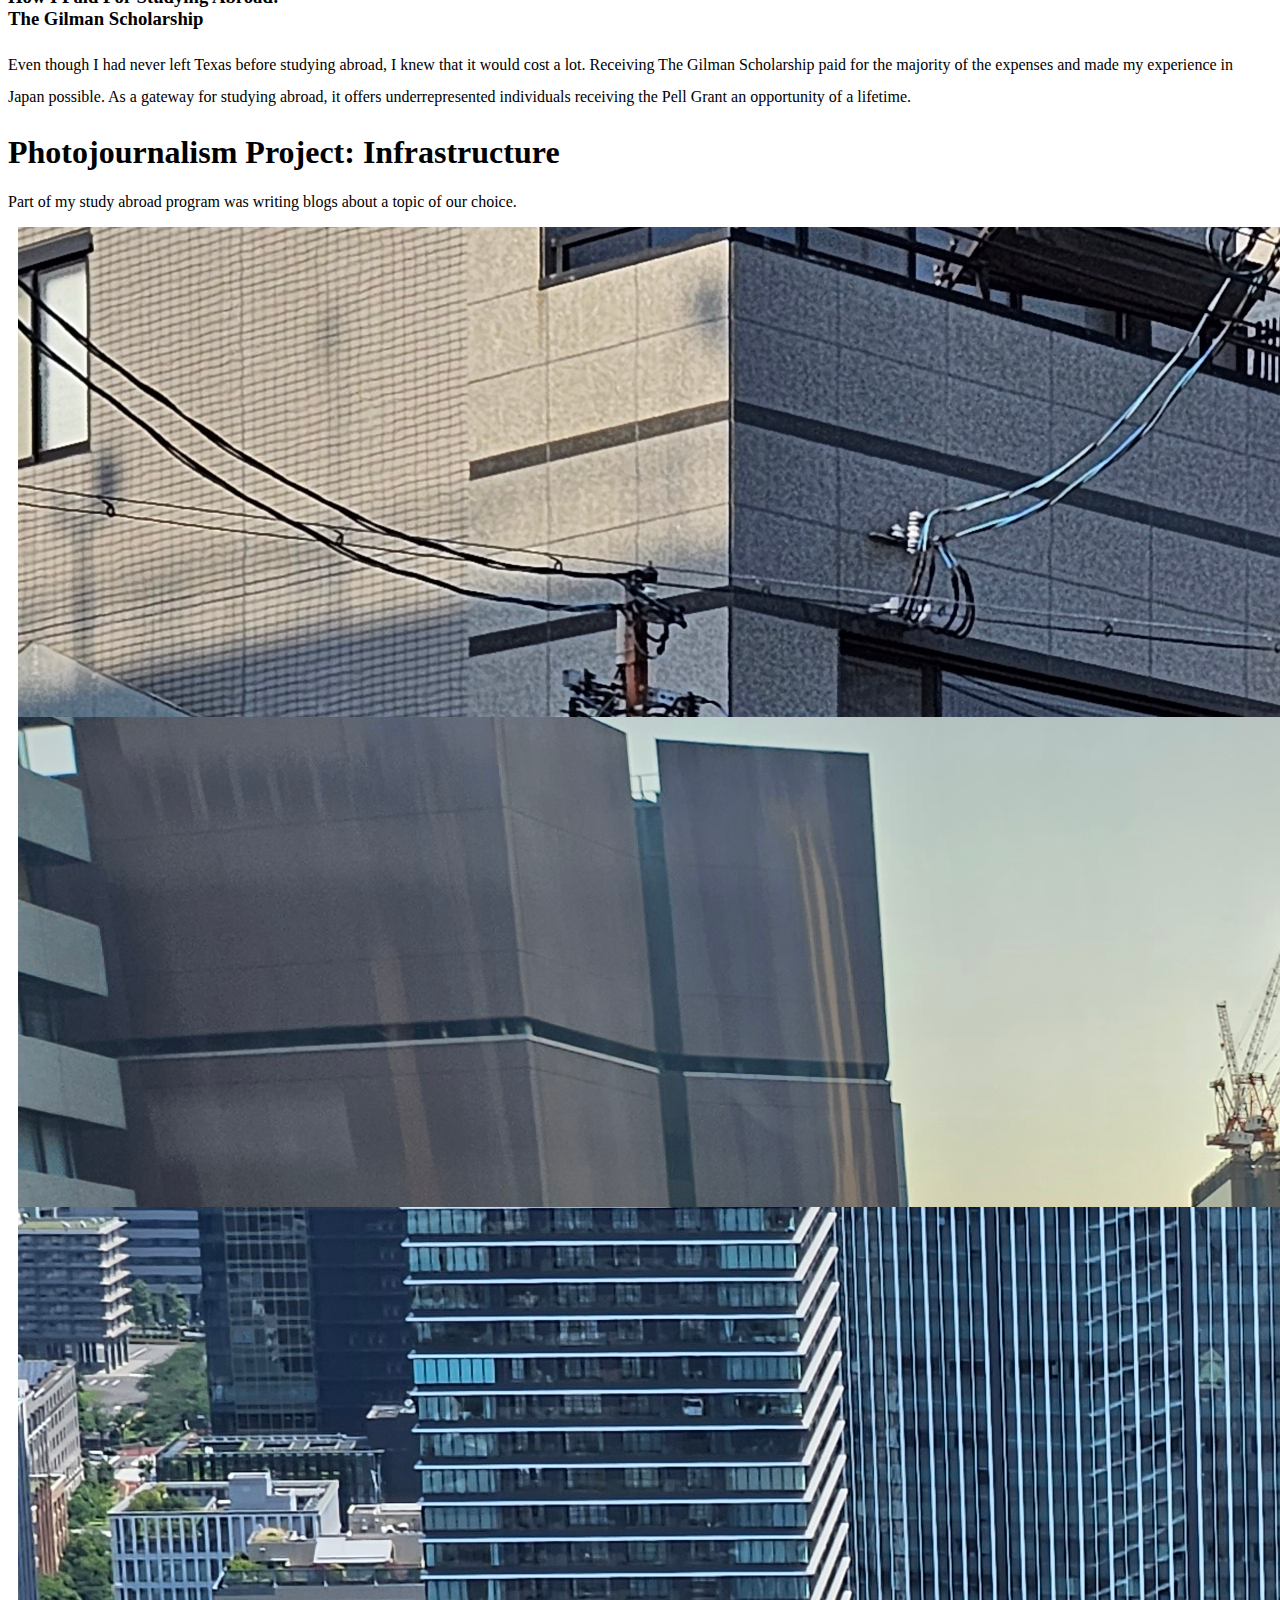
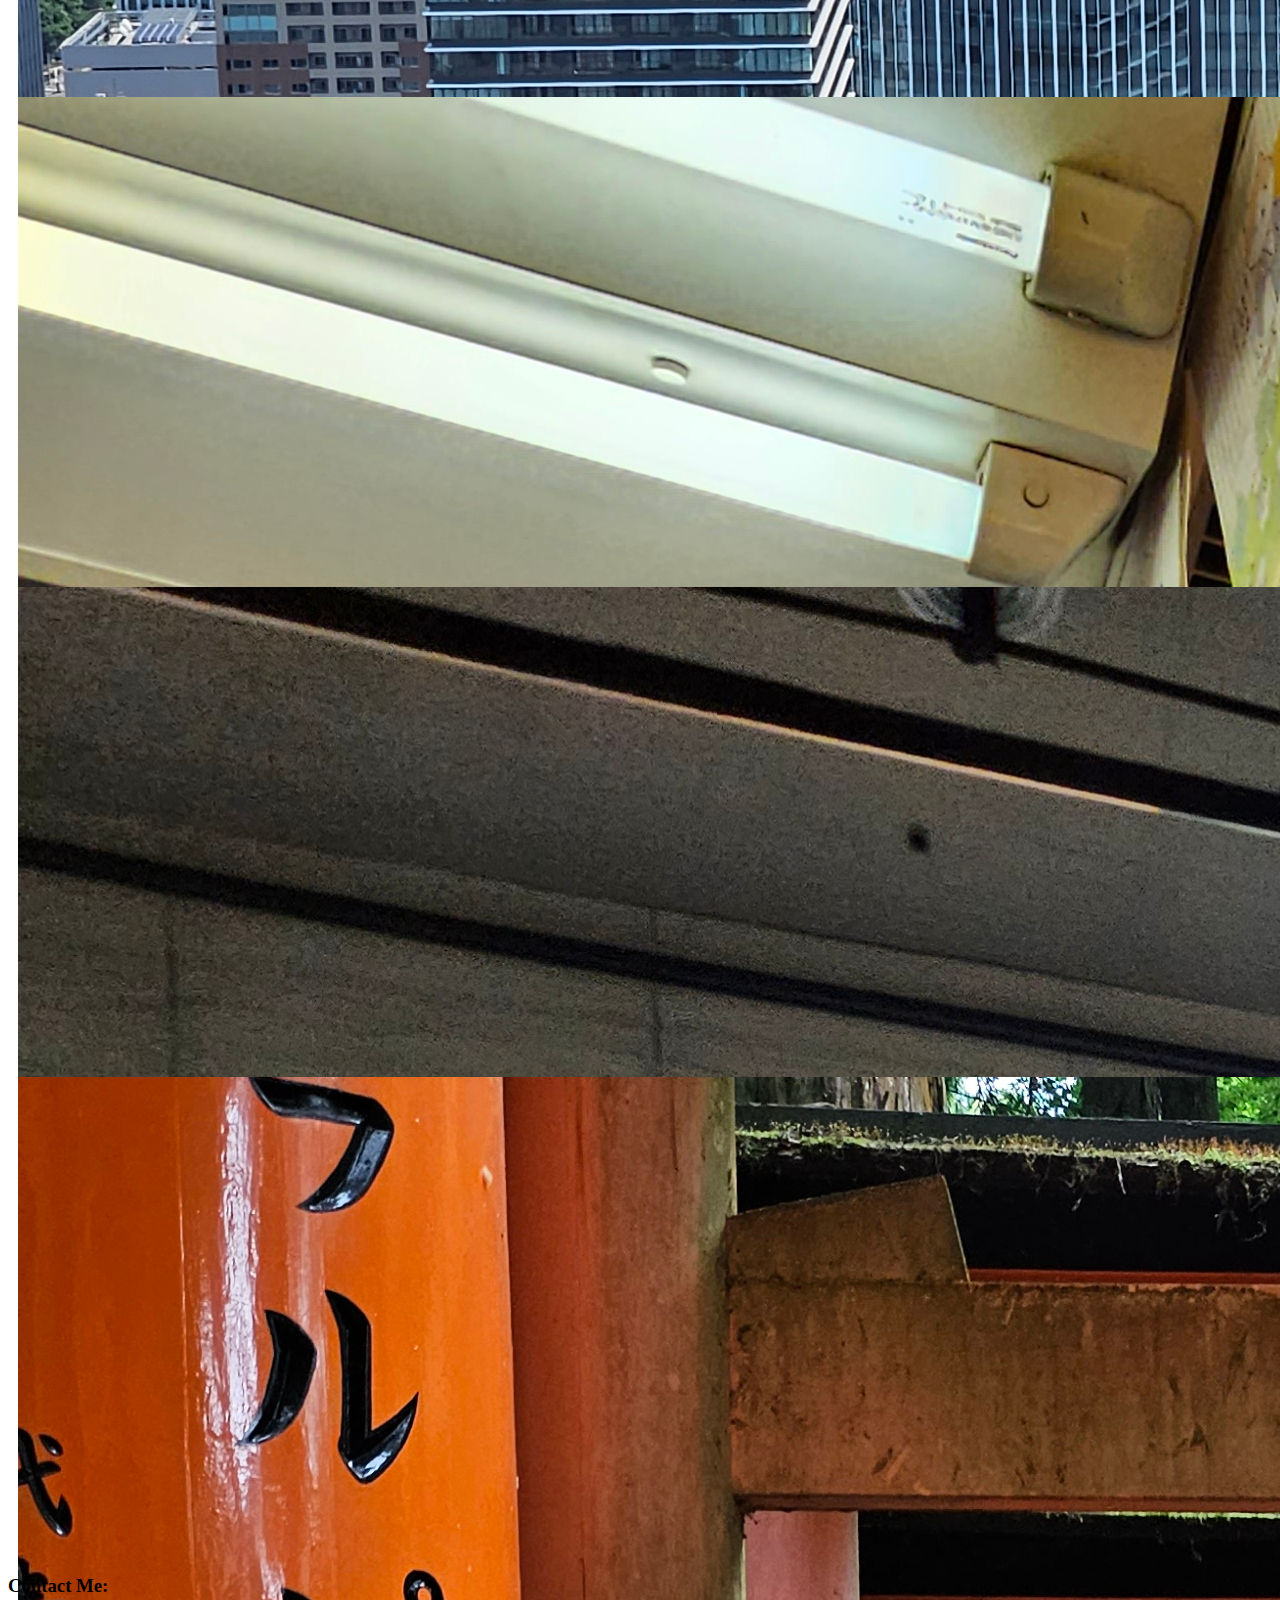
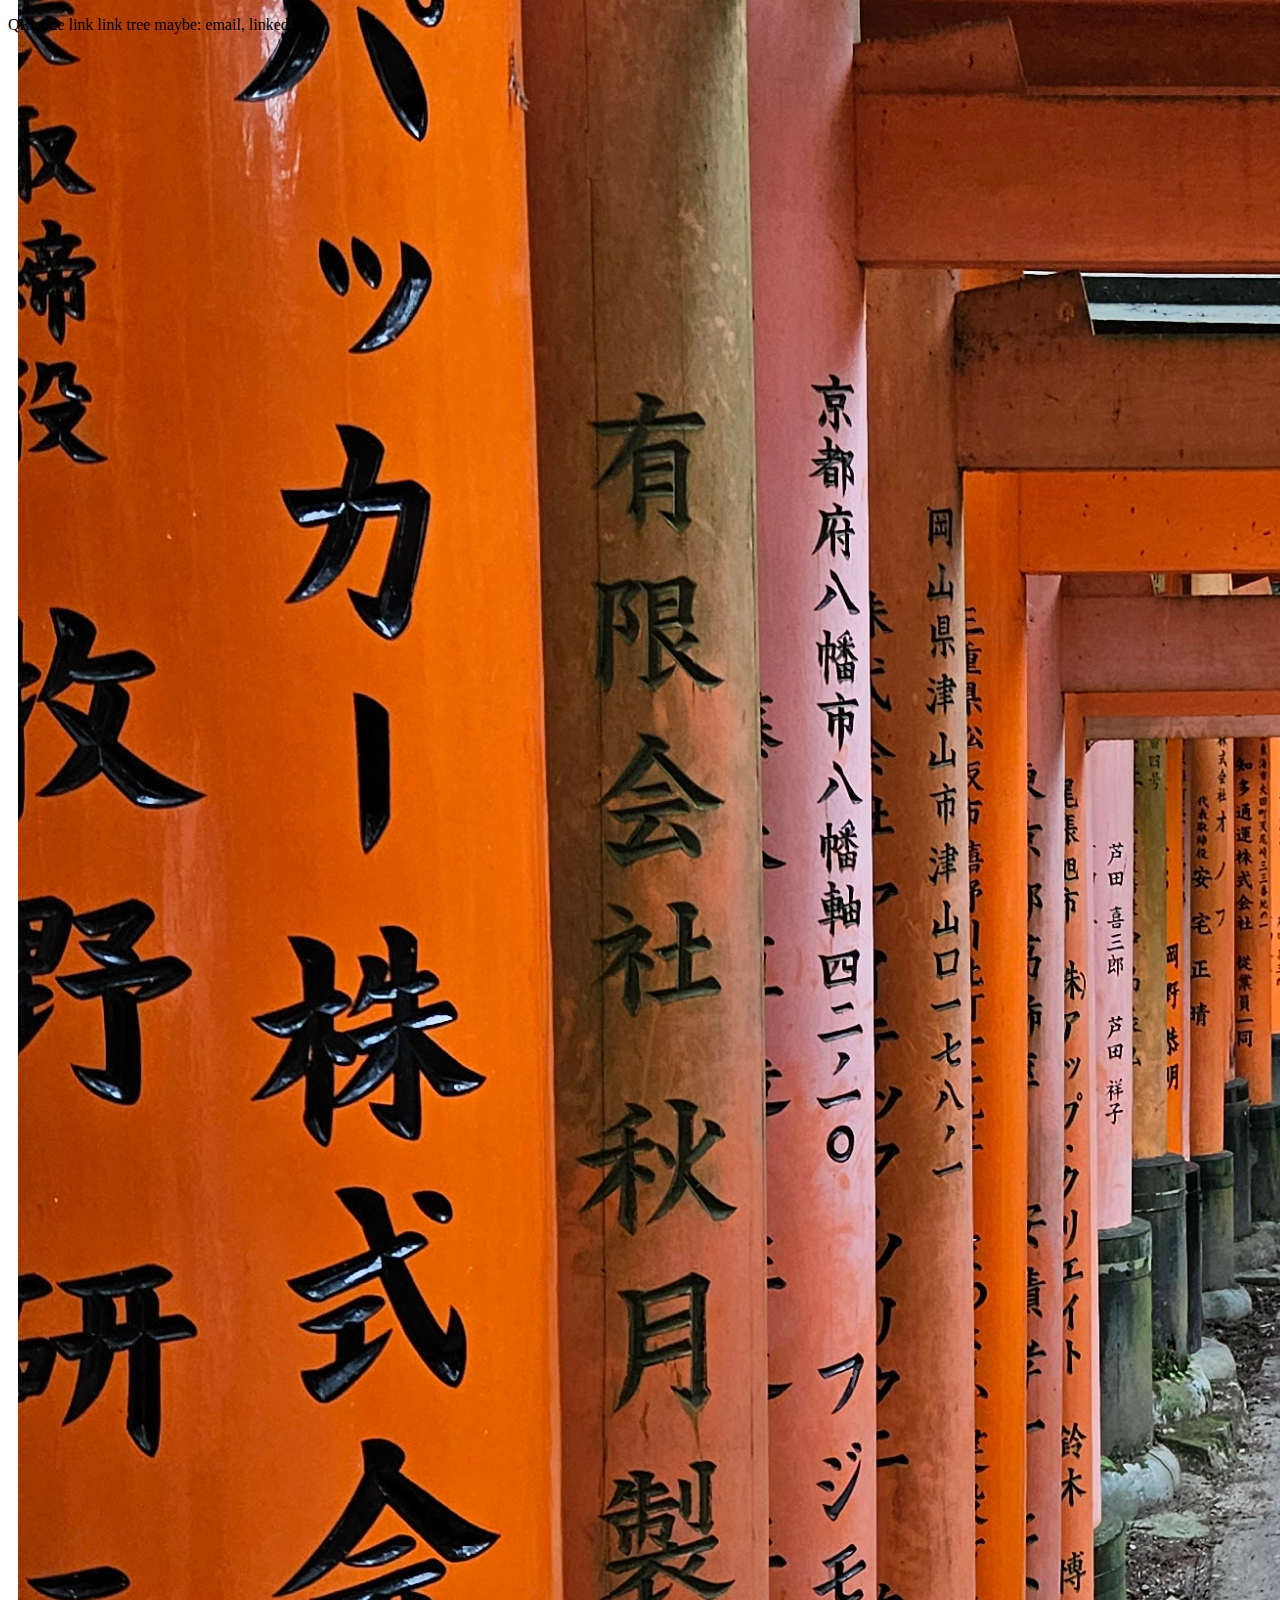
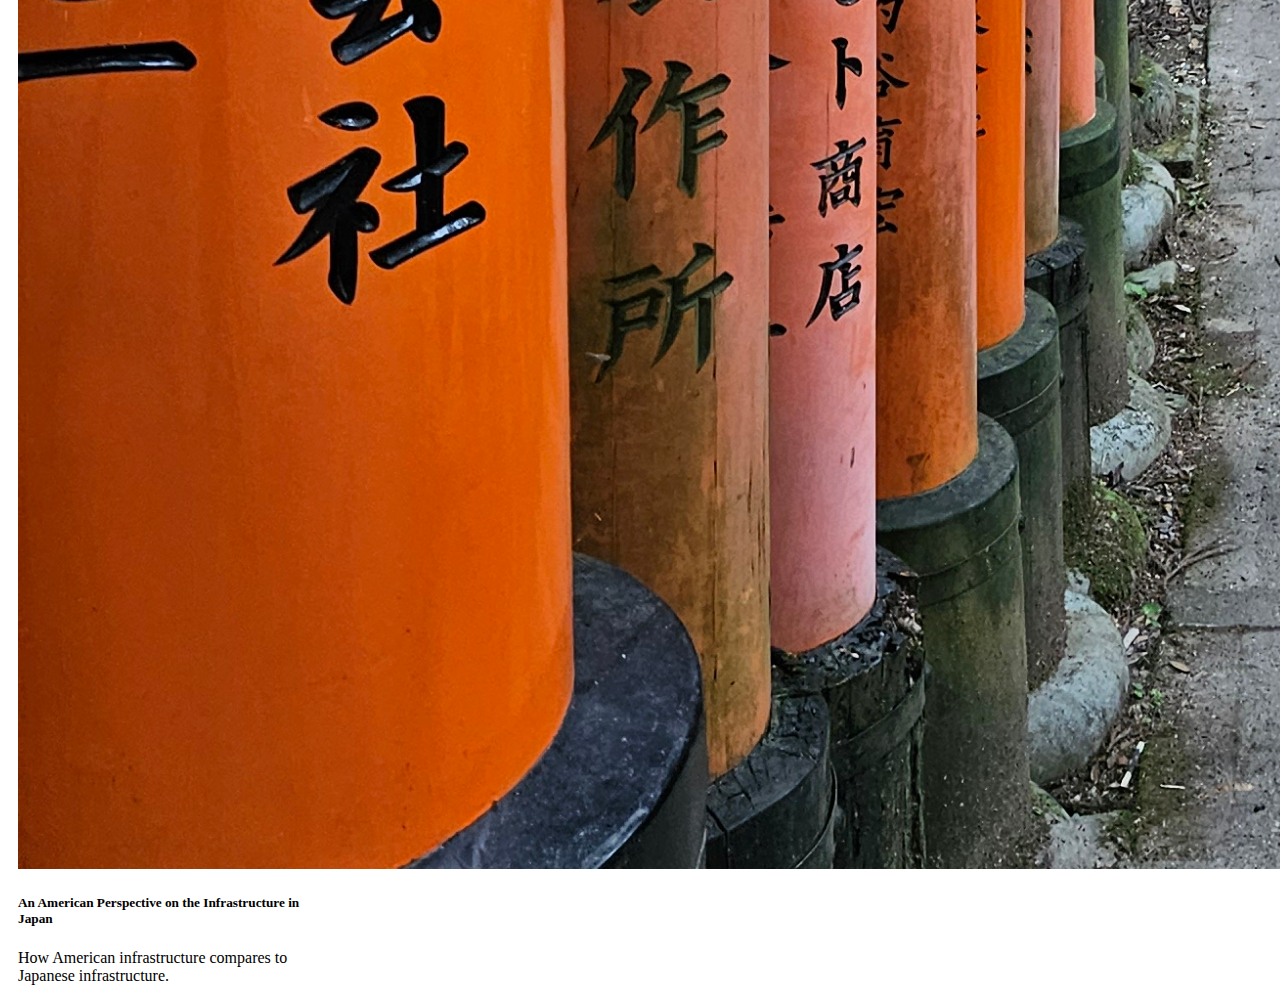
==== commit e2e744f7: "99% done" ====
--- a/index.html
+++ b/index.html
@@ -21,13 +21,15 @@
             <div class="container-fluid navbar-nav justify-content-end">
               <a class="nav-link active" aria-current="page" href="index.html">Home</a>
               <a class="nav-link" href="gallery.html">Japan Gallery</a>
+              <a class="nav-link" href="./presentation/Gilman Scholarship.pdf" target="_blank">Gilman Application Crashcourse</a>
               <div class="nav-item dropdown">
                 <a class="nav-link dropdown-toggle" href="#" role="button" data-bs-toggle="dropdown">Scholarship Resources</a>
                 <div class=" dropdown-menu">
                   <a class="dropdown-item" href="resources.html">Gilman Application Tips</a>
-                  <a class="dropdown-item" href="https://global.utsa.edu/education-abroad/student-directory/Study-Abroad-Funding/External-Scholarships.html">Other Scholarships</a>
+                  <a class="dropdown-item" href="https://global.utsa.edu/education-abroad/student-directory/Study-Abroad-Funding/External-Scholarships.html " target="_blank">Other Scholarships</a>
                 </div>
               </div>
+
               </div>
           </div>
         </div>
@@ -39,15 +41,15 @@
           <div class="col-lg ">
             <h3 class="mb-4"> Hello!</h3>
             <img src="./imgs/1686432049837.jpg" class="img-fluid mb-2 rounded" alt="Me in Japan with a train conductor." > 
-            <p>I am Ian Caldwell, a current senior in CS at the University of Texas at San Antonio. I studied in Japan in Summer 2023. </p>
+            <p id="widePara">I am Ian Caldwell, a senior in Computer Science at the University of Texas at San Antonio. I received the Gilman Scholarship to study abroad in Japan in Summer 2023. </p>
           </div>
           <div class="col-lg border-start border-dark-subtle">
             <h3 class="mb-2"> Why I Studied In Japan</h3>
-            <p>I began teaching myself Japanese in 2021. I loved it so much I began taking Japanese courses at UTSA. When my Japanese professor, Yu sensei, told me about our Japan study abroad program, I knew it was the opportunity of a life time.</p>
+            <p id="widePara">I began teaching myself Japanese in 2021. I loved it so much I began taking Japanese courses and discovered UTSA's Japan Study Abroad Program. Despite the study abroad not fitting into my degree plan, it was an amazing opportunity to immerse myself in a foreign country's distinct history and traditions. Studying abroad allowed me to decide whether I wanted to return to Japan. As soon as I got home, I started looking for semester exchange programs for Spring 2024.</p>
             <h3 class="mb-2"> What I Did in Japan</h3>
-            <p>The program was a blend of traditional Japanese culture and modern life. The ancient capital of Kyoto was home to many shrines and temples surrounded by beautiful nature. Densely populated cities like Osaka showed the vibrant blah poop. </p>
+            <p id="widePara">The program was a blend of traditional Japanese culture and modern life. The ancient capital of Kyoto was home to many shrines and temples surrounded by beautiful nature. On the other hand, densely populated cities like Osaka showed the vibrant nightlife of Japan. Some other  day trips were Himeji Castle, Nara Park, Arashiyama Bamboo Grove, Wazuka Tea Farm, and many more! Additionally, we attended classes and had the opportunity to speak with the students and professors at UTSA’s sister university in Kyoto. </p>
             <h3 class="mb-2"> How I Paid For Studying Abroad:<br>The Gilman Scholarship</h3>
-            <p>Gilman was the gateway to studying abroad. I had never left my home state in Texas so I had no idea what to expect.</p>
+            <p id="widePara">Even though I had never left Texas before studying abroad, I knew that it would cost a lot. Receiving The Gilman Scholarship paid for the majority of the expenses and made my experience  in Japan possible. As a gateway for studying abroad, it offers underrepresented individuals receiving the Pell Grant an opportunity of a lifetime. </p>
             
           </div>
         </div>
--- a/website.css
+++ b/website.css
@@ -7,6 +7,7 @@
     text-decoration: none;
 }
 
-.essay {
-    height: 50%;
+#widePara {
+    line-height: 2;
+    l
 }
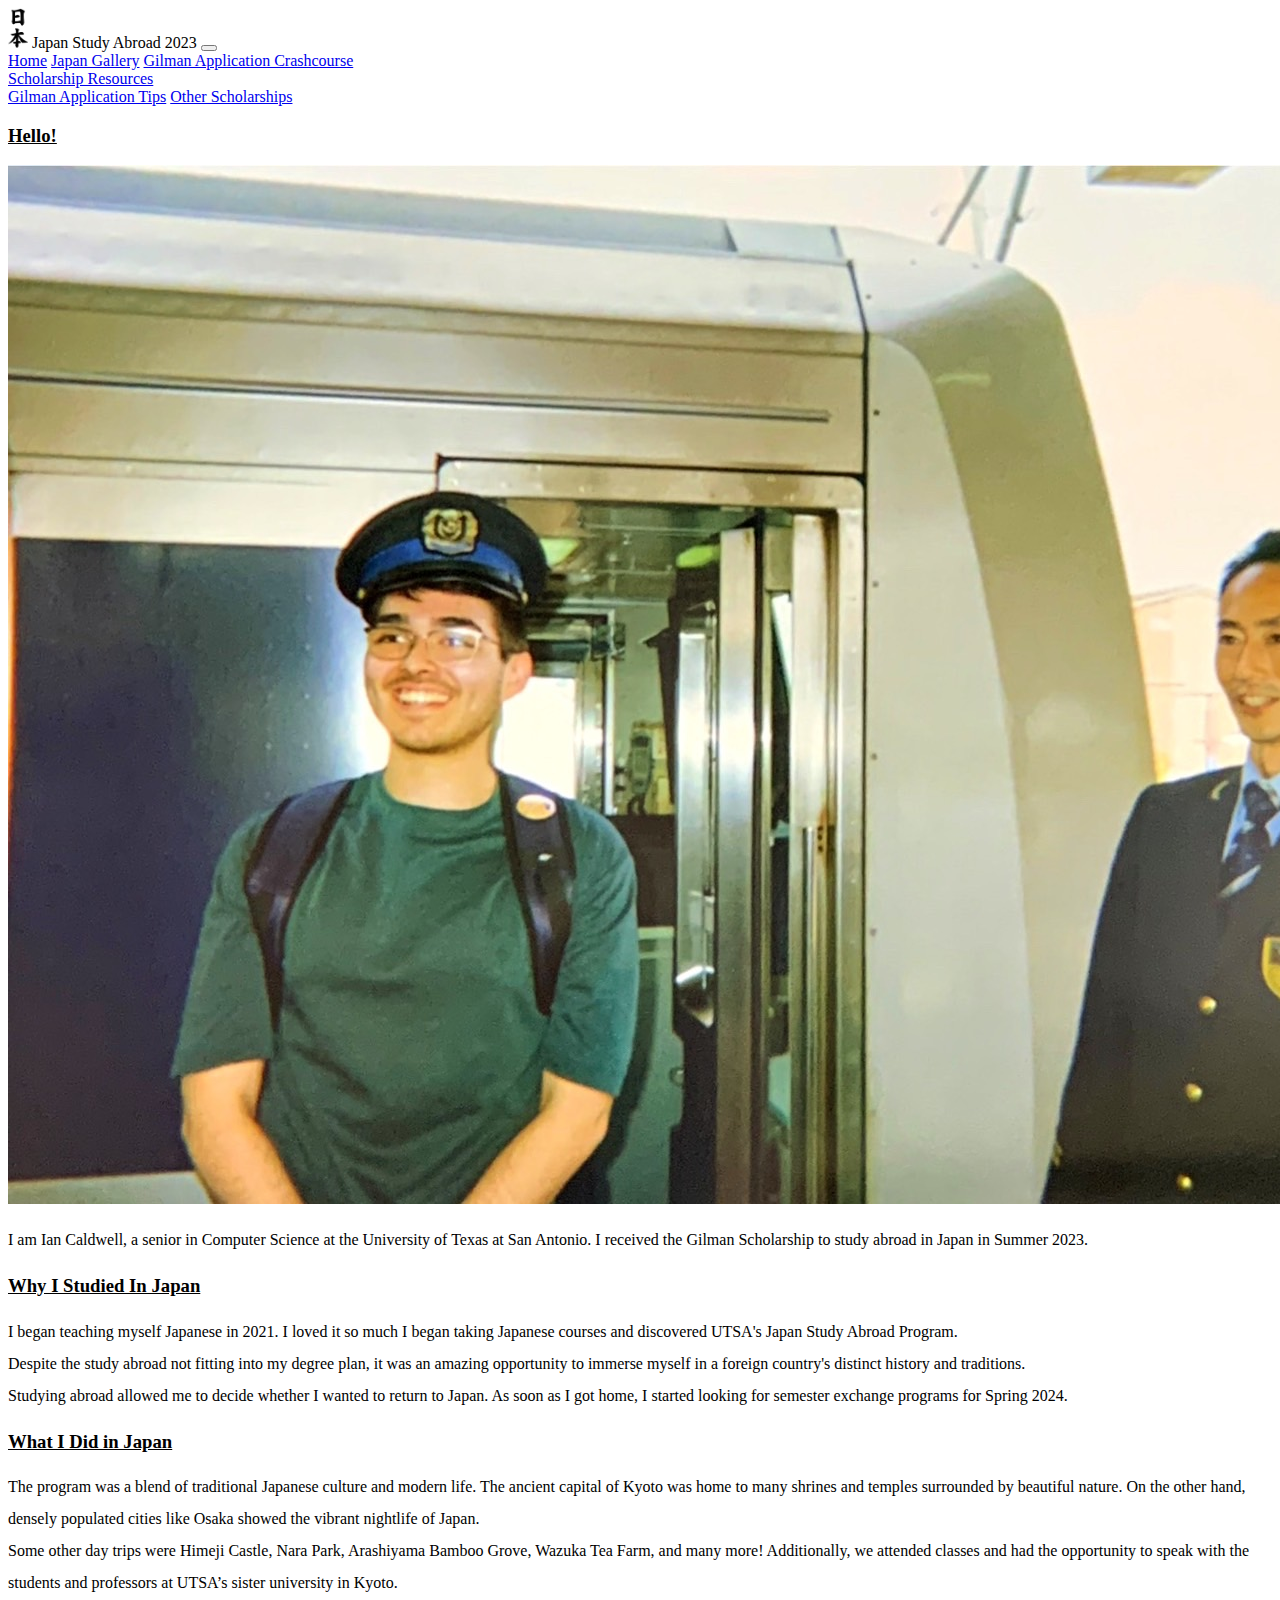
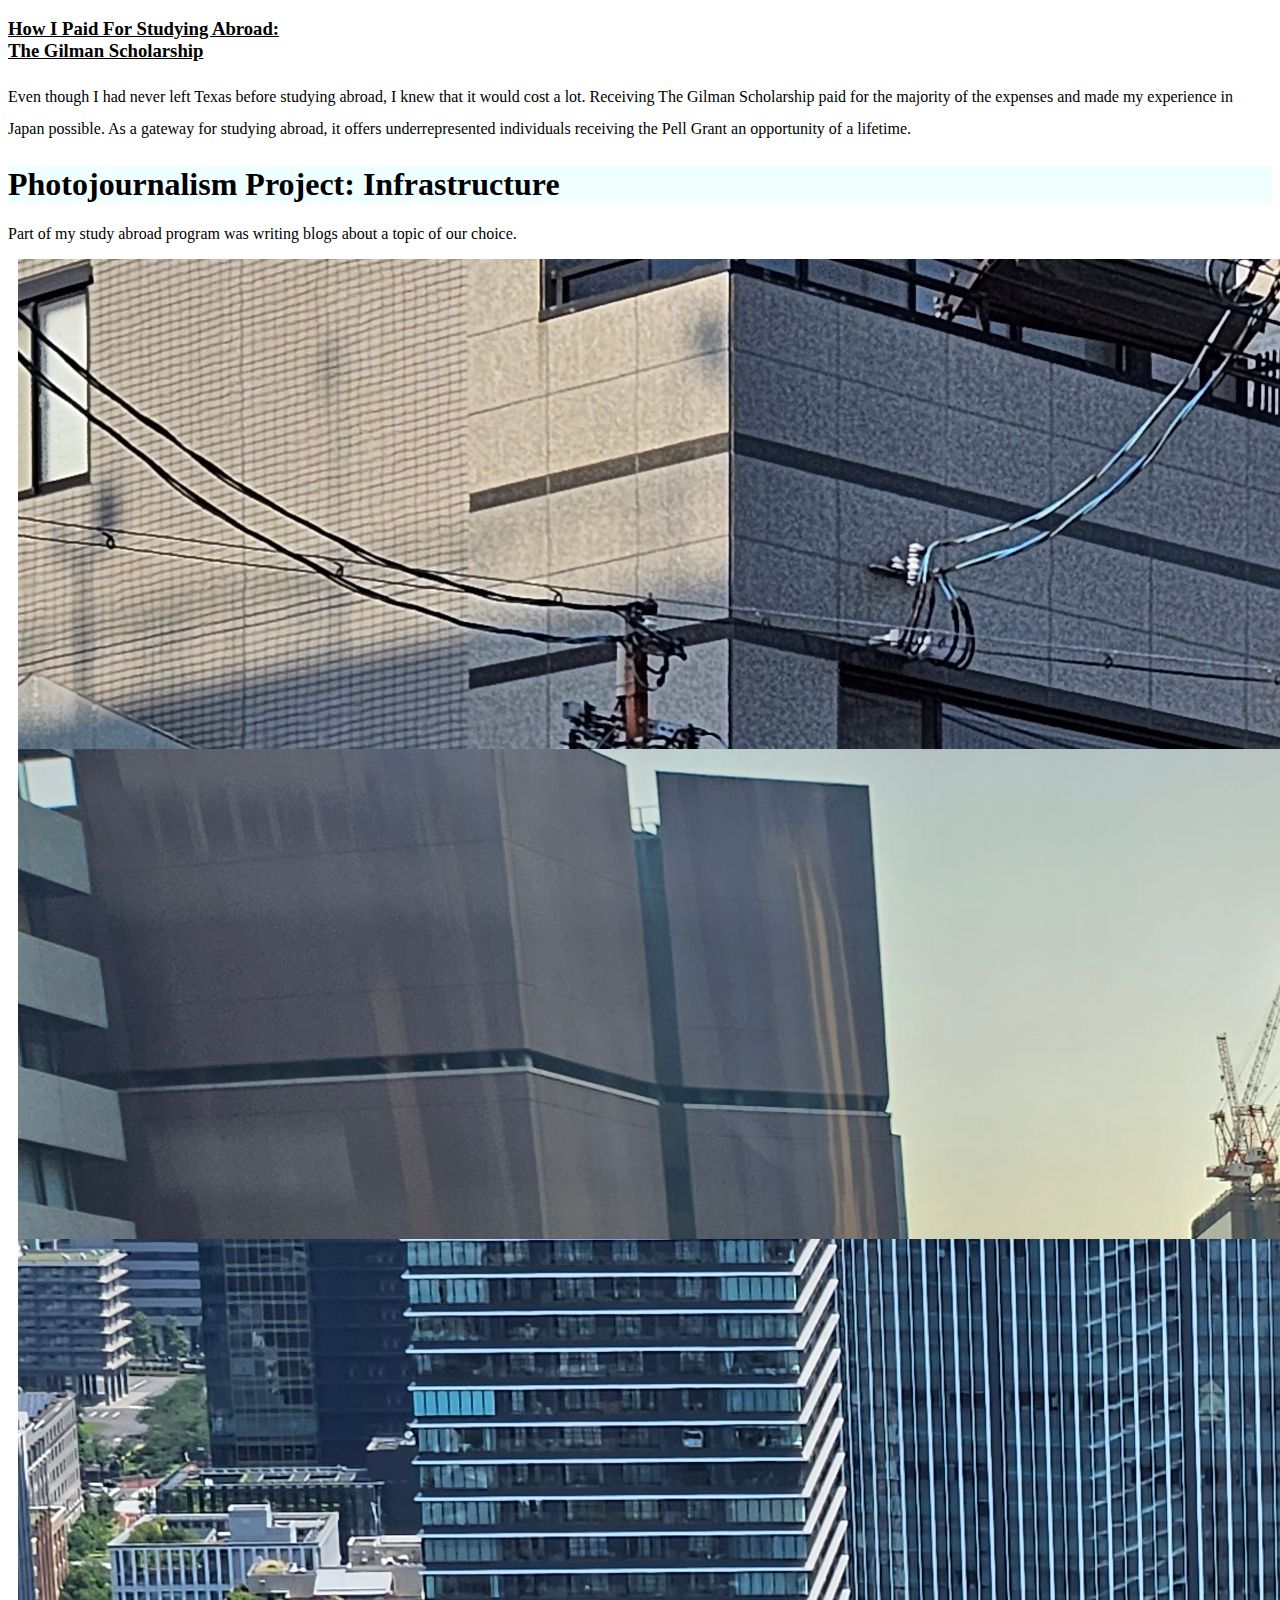
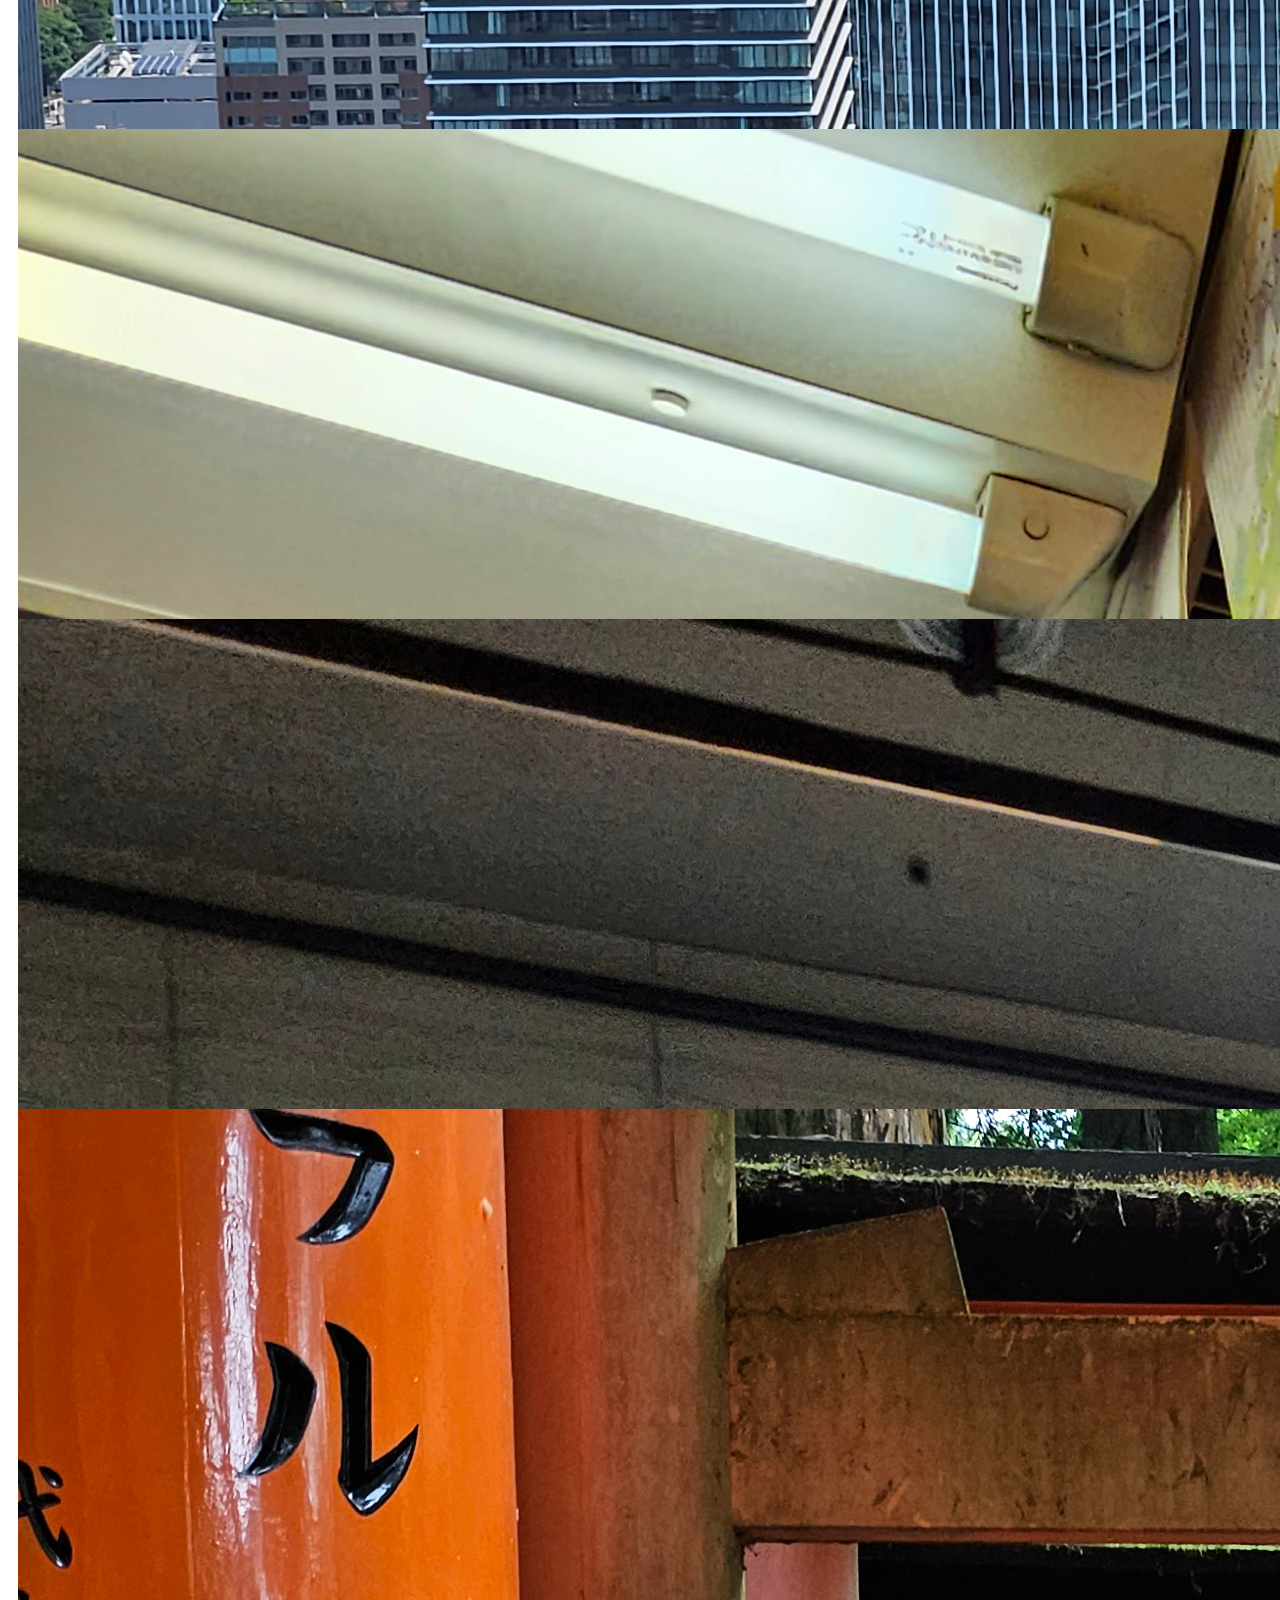
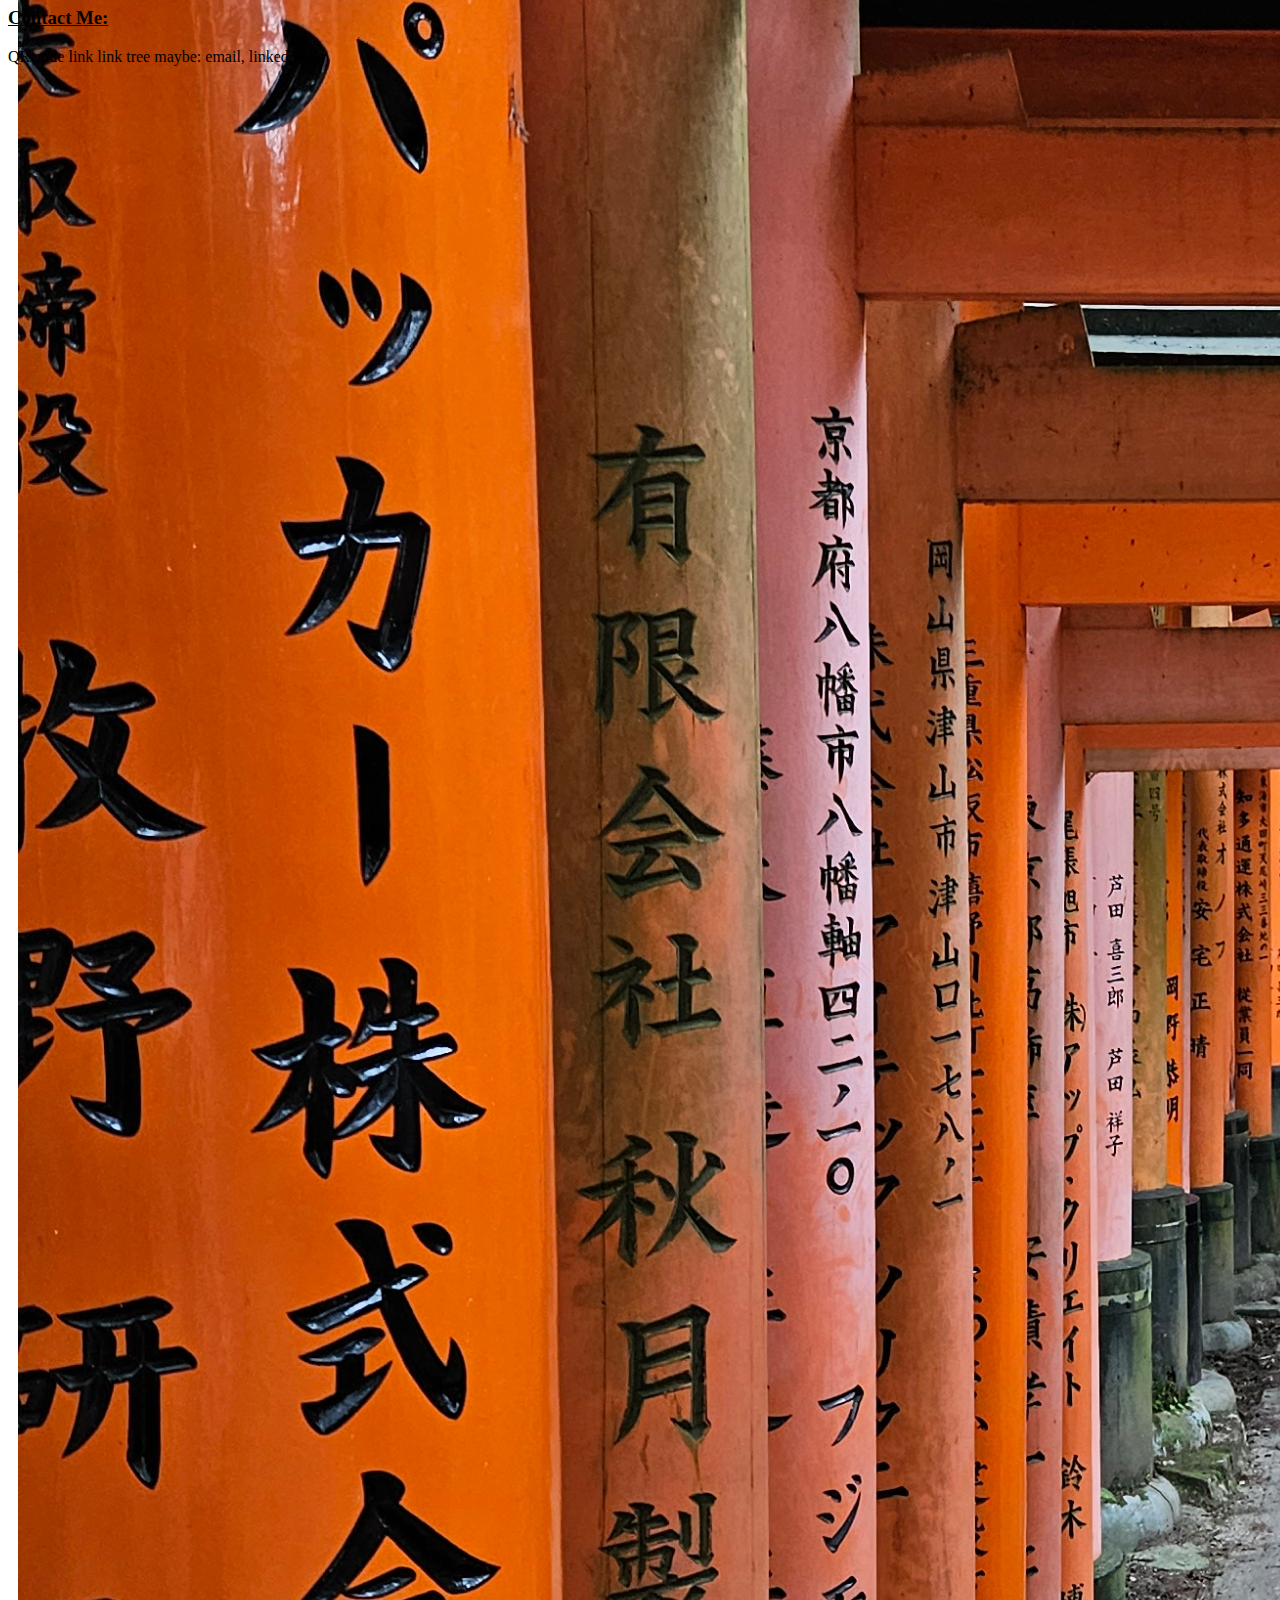
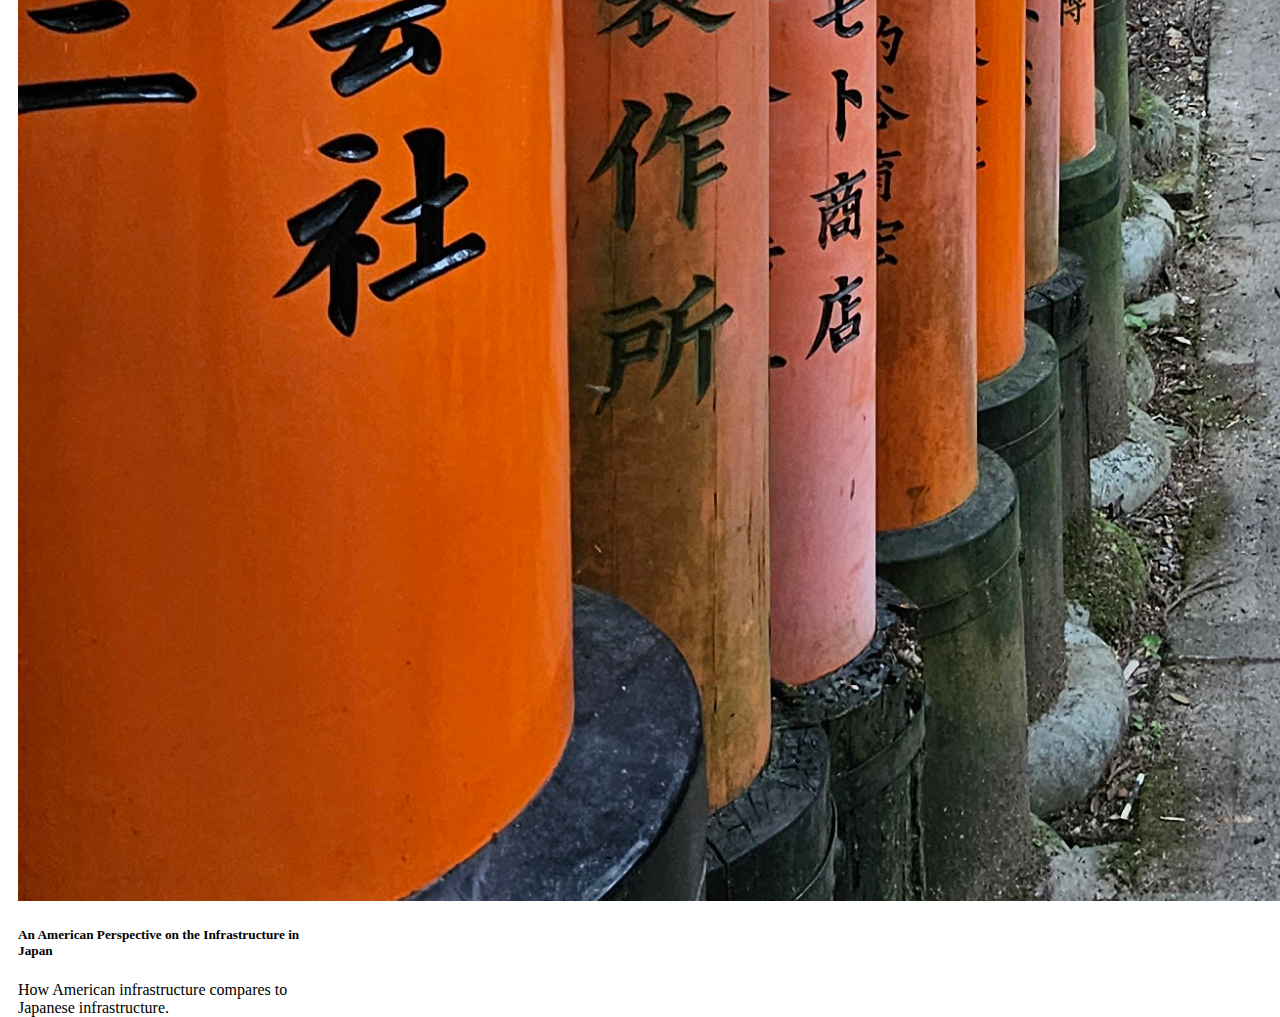
==== commit c41a22e3: "finish PP" ====
--- a/index.html
+++ b/index.html
@@ -35,26 +35,26 @@
         </div>
       </nav>
 
-  <div class="container pt-4">
+  <div class="container pt-2">
 <!-- about -->
         <div class="row gx-5">
-          <div class="col-lg ">
+          <div class=" ">
             <h3 class="mb-4"> Hello!</h3>
             <img src="./imgs/1686432049837.jpg" class="img-fluid mb-2 rounded" alt="Me in Japan with a train conductor." > 
-            <p id="widePara">I am Ian Caldwell, a senior in Computer Science at the University of Texas at San Antonio. I received the Gilman Scholarship to study abroad in Japan in Summer 2023. </p>
+            <p id="widePara" class="lead">I am Ian Caldwell, a senior in Computer Science at the University of Texas at San Antonio. I received the Gilman Scholarship to study abroad in Japan in Summer 2023. </p>
           </div>
-          <div class="col-lg border-start border-dark-subtle">
+          <div class=" border-start border-dark-subtle">
             <h3 class="mb-2"> Why I Studied In Japan</h3>
-            <p id="widePara">I began teaching myself Japanese in 2021. I loved it so much I began taking Japanese courses and discovered UTSA's Japan Study Abroad Program. Despite the study abroad not fitting into my degree plan, it was an amazing opportunity to immerse myself in a foreign country's distinct history and traditions. Studying abroad allowed me to decide whether I wanted to return to Japan. As soon as I got home, I started looking for semester exchange programs for Spring 2024.</p>
+            <p id="widePara" class="lead ">I began teaching myself Japanese in 2021. I loved it so much I began taking Japanese courses and discovered UTSA's Japan Study Abroad Program. <br>Despite the study abroad not fitting into my degree plan, it was an amazing opportunity to immerse myself in a foreign country's distinct history and traditions. <br>Studying abroad allowed me to decide whether I wanted to return to Japan. As soon as I got home, I started looking for semester exchange programs for Spring 2024.</p>
             <h3 class="mb-2"> What I Did in Japan</h3>
-            <p id="widePara">The program was a blend of traditional Japanese culture and modern life. The ancient capital of Kyoto was home to many shrines and temples surrounded by beautiful nature. On the other hand, densely populated cities like Osaka showed the vibrant nightlife of Japan. Some other  day trips were Himeji Castle, Nara Park, Arashiyama Bamboo Grove, Wazuka Tea Farm, and many more! Additionally, we attended classes and had the opportunity to speak with the students and professors at UTSA’s sister university in Kyoto. </p>
+            <p id="widePara" class="lead">The program was a blend of traditional Japanese culture and modern life. The ancient capital of Kyoto was home to many shrines and temples surrounded by beautiful nature. On the other hand, densely populated cities like Osaka showed the vibrant nightlife of Japan. <br>Some other  day trips were Himeji Castle, Nara Park, Arashiyama Bamboo Grove, Wazuka Tea Farm, and many more! Additionally, we attended classes and had the opportunity to speak with the students and professors at UTSA’s sister university in Kyoto. </p>
             <h3 class="mb-2"> How I Paid For Studying Abroad:<br>The Gilman Scholarship</h3>
-            <p id="widePara">Even though I had never left Texas before studying abroad, I knew that it would cost a lot. Receiving The Gilman Scholarship paid for the majority of the expenses and made my experience  in Japan possible. As a gateway for studying abroad, it offers underrepresented individuals receiving the Pell Grant an opportunity of a lifetime. </p>
+            <p id="widePara" class="lead">Even though I had never left Texas before studying abroad, I knew that it would cost a lot. Receiving The Gilman Scholarship paid for the majority of the expenses and made my experience  in Japan possible. As a gateway for studying abroad, it offers underrepresented individuals receiving the Pell Grant an opportunity of a lifetime. </p>
             
           </div>
         </div>
 <!-- blog cards -->
-        <h1 class="display-3 text-center my-4 ">Photojournalism Project: Infrastructure</h1>
+        <h1 class="display-3 text-center my-4 rounded-3" id="photoJour">Photojournalism Project: Infrastructure</h1>
         <p class="text-center text-muted fs-4">Part of my study abroad program was writing blogs about a topic of our choice.  </p>
         <div class="row ">
         <div class="col-md-6 col-lg-4 d-flex justify-content-center">
--- a/website.css
+++ b/website.css
@@ -3,11 +3,32 @@
     height: 30em;
 }
 
-a{
-    text-decoration: none;
+#widePara {
+    line-height: 2;
 }
 
-#widePara {
-    line-height: 2;
-    l
+#essay1 {
+    background-color:mistyrose;
+
 }
+
+#essay2 {
+    background-color:paleturquoise;
+
+}
+
+#essay3 {
+    background-color:lightsteelblue;
+
+}
+h3{
+    text-decoration: underline;
+}
+
+#photoJour{
+    background-color:azure;
+}
+
+ul{
+    font-size:1.2em;
+}
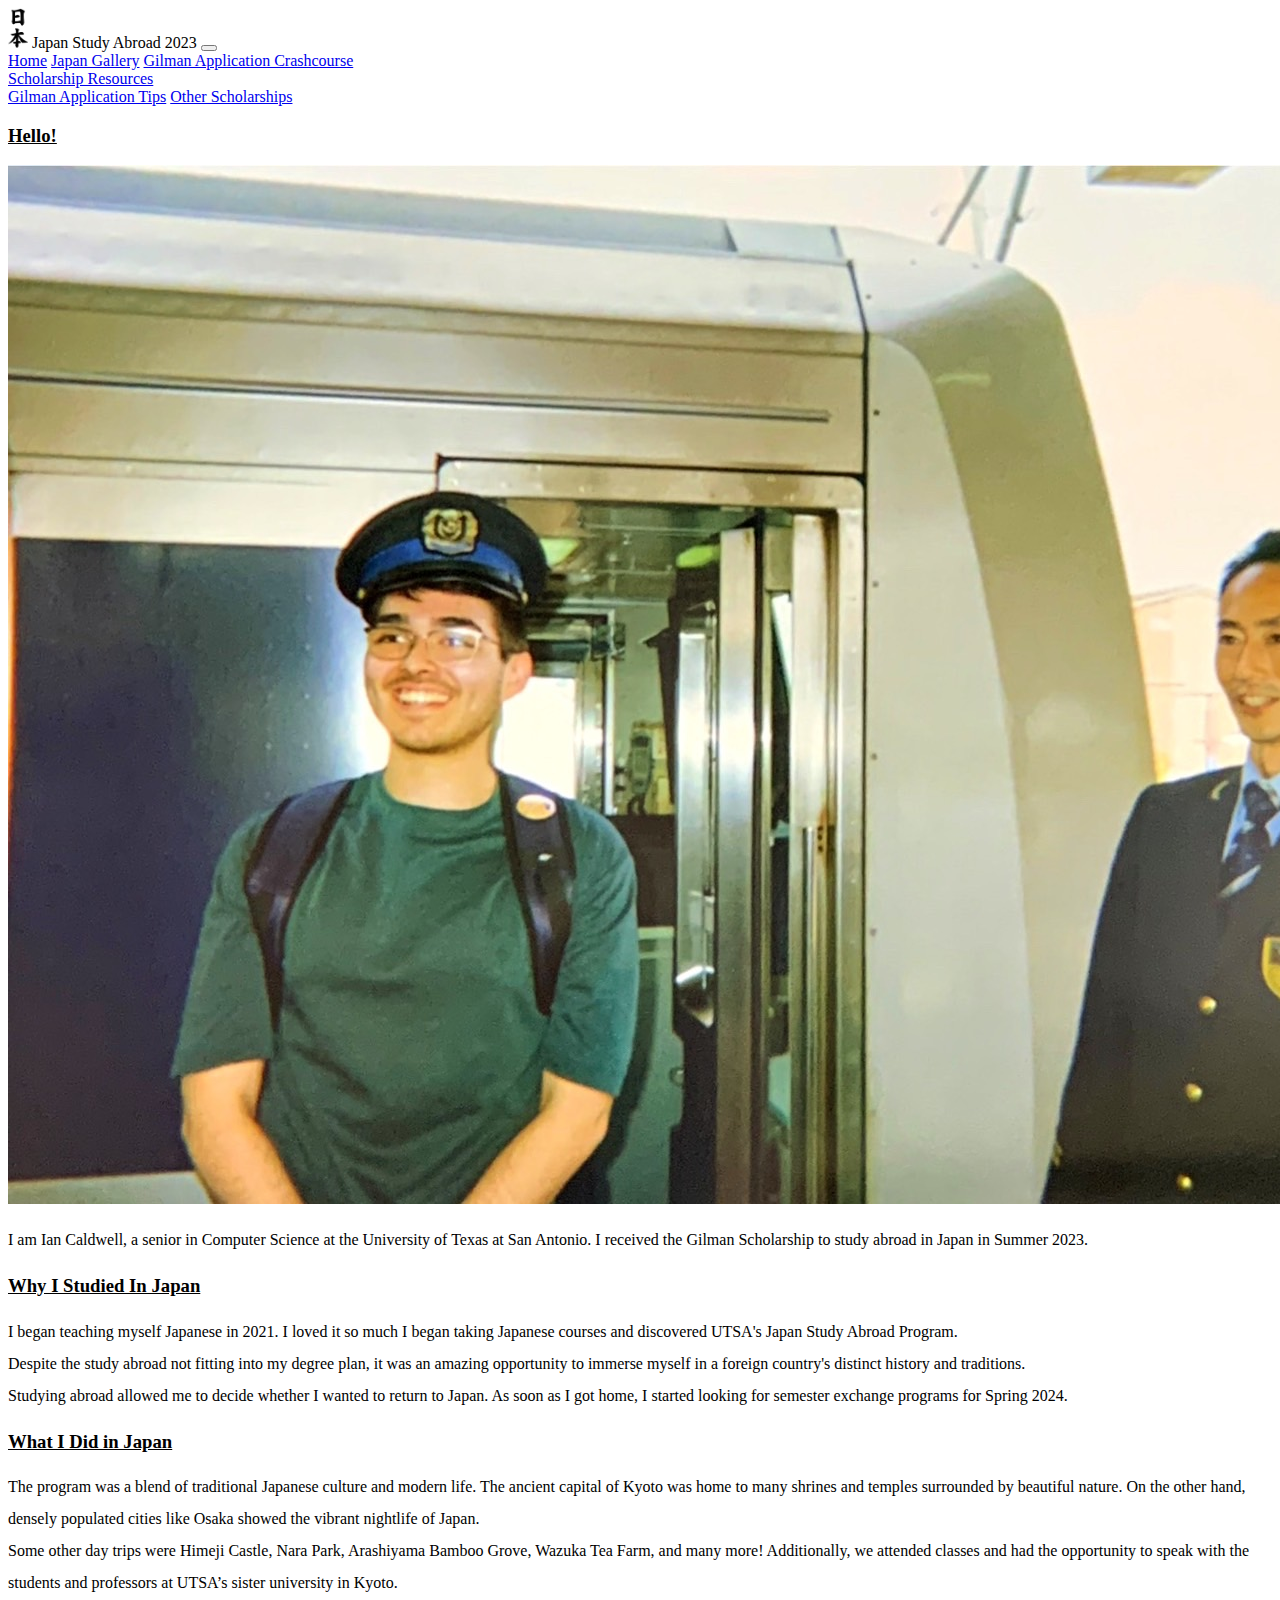
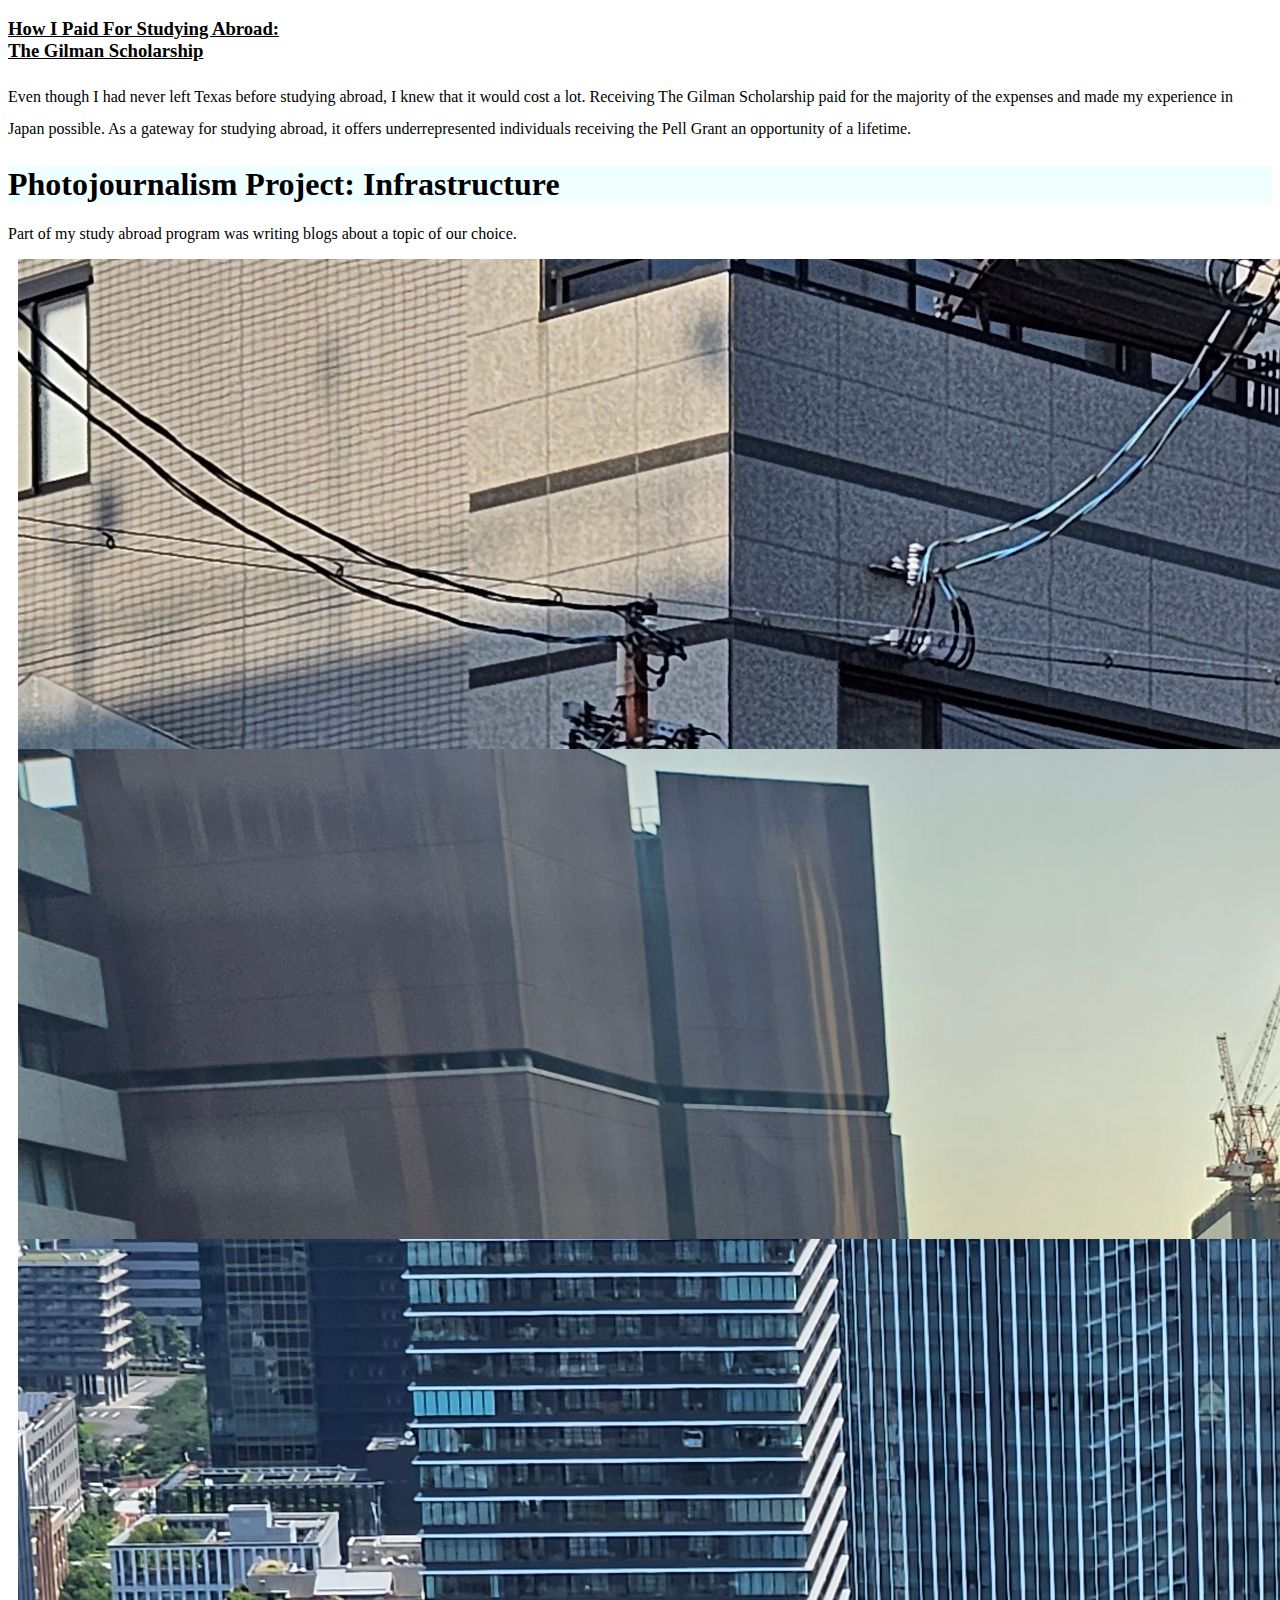
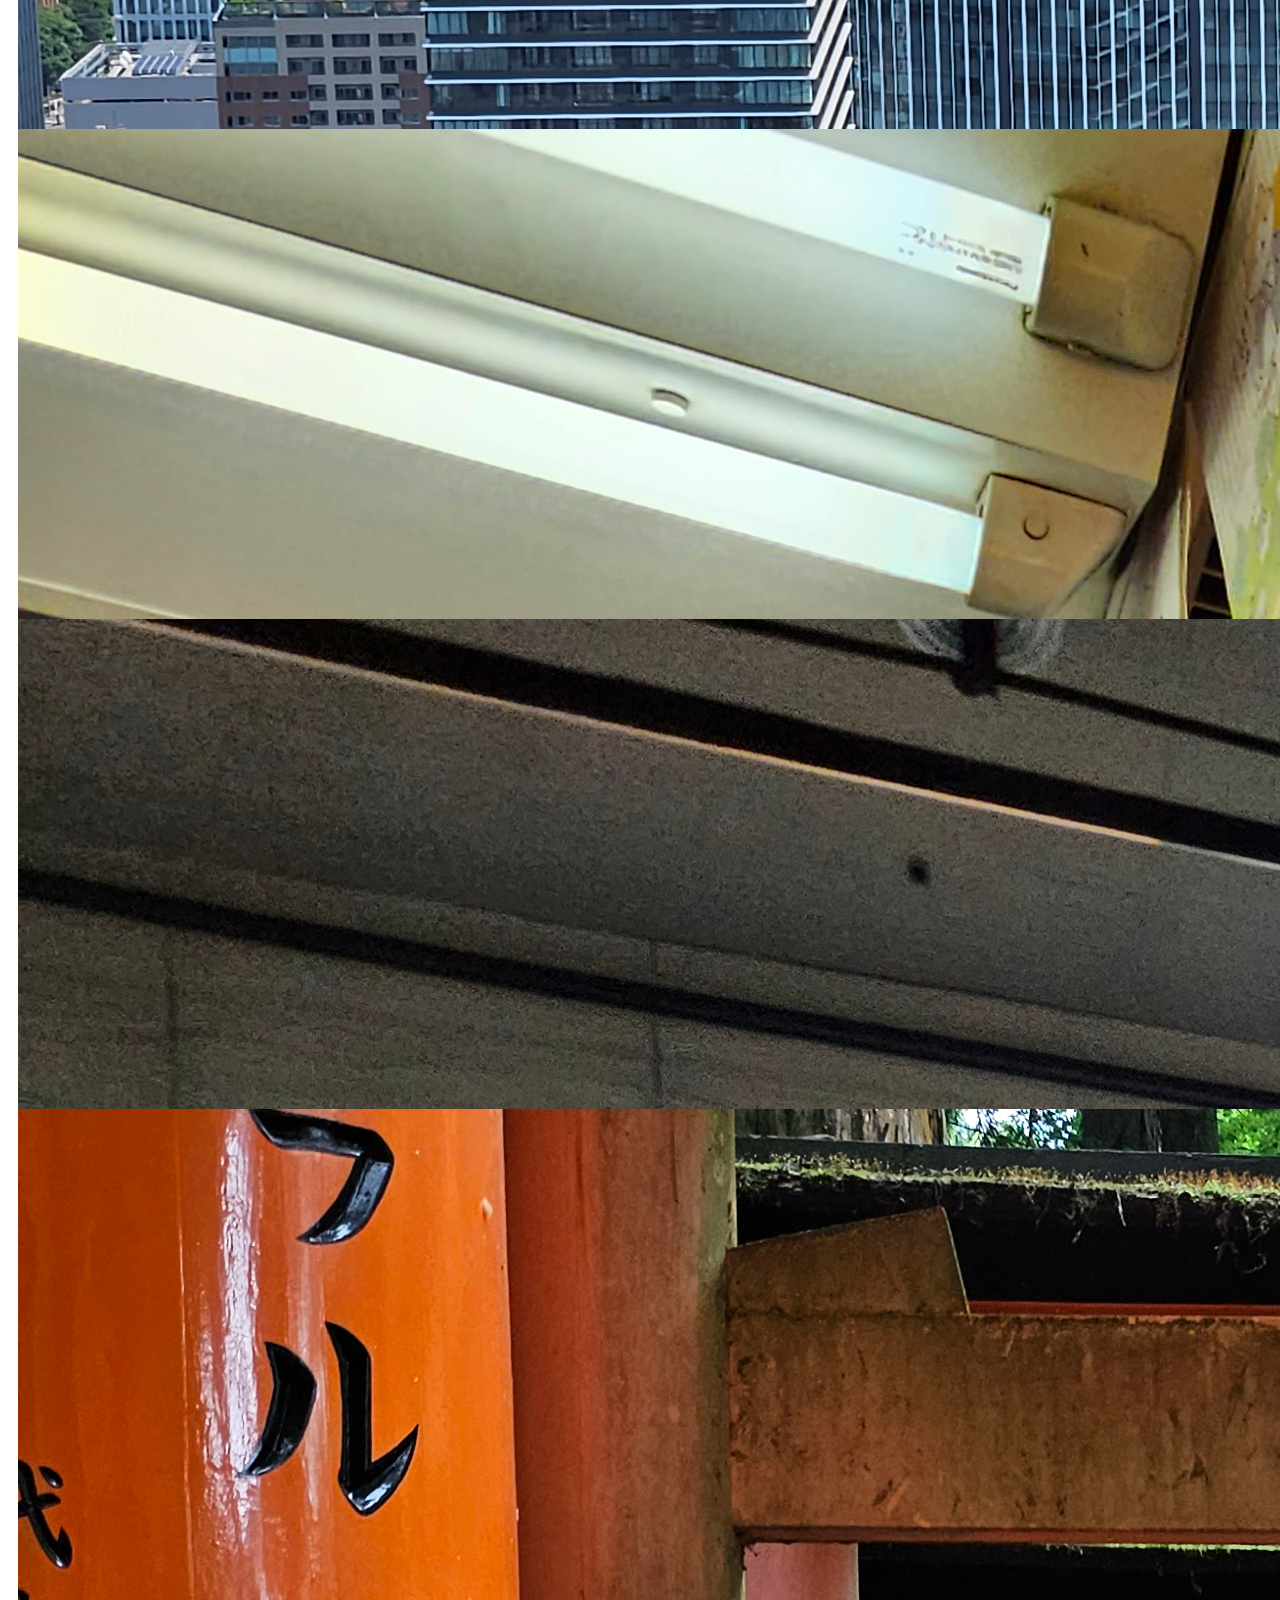
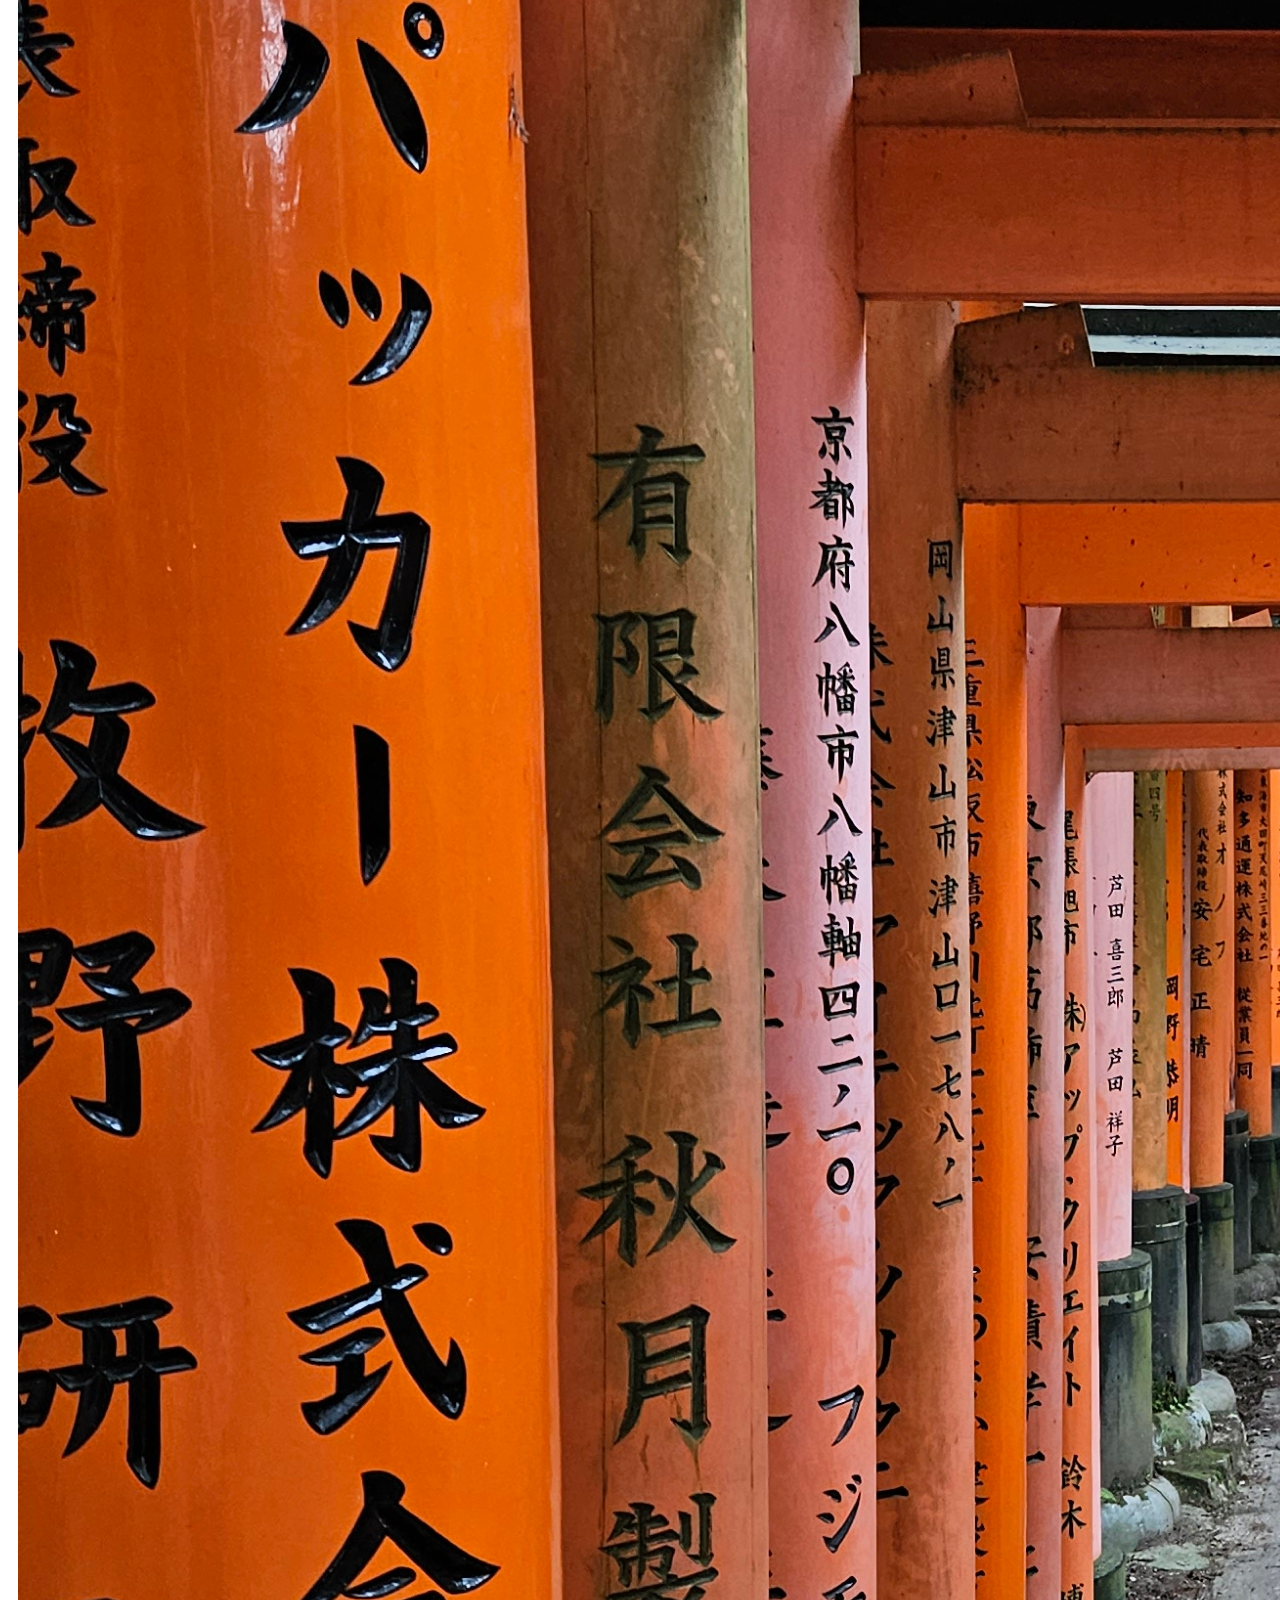
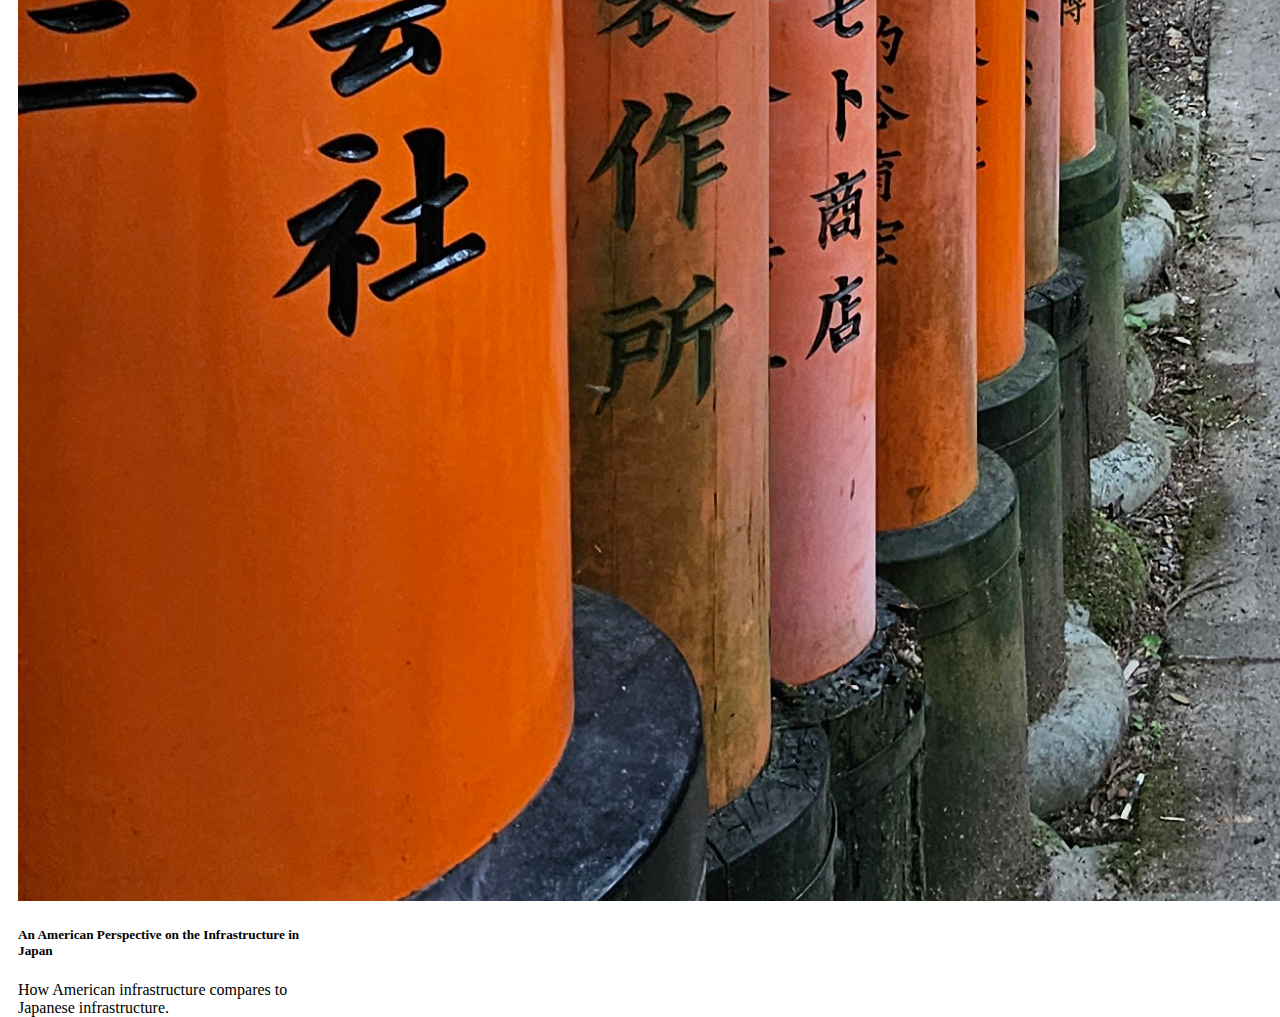
==== commit dfcc7775: "ACTUALLY DONE" ====
--- a/index.html
+++ b/index.html
@@ -21,7 +21,7 @@
             <div class="container-fluid navbar-nav justify-content-end">
               <a class="nav-link active" aria-current="page" href="index.html">Home</a>
               <a class="nav-link" href="gallery.html">Japan Gallery</a>
-              <a class="nav-link" href="./presentation/Gilman Scholarship.pdf" target="_blank">Gilman Application Crashcourse</a>
+              <a class="nav-link" href="./presentation/Gilman Scholarship Crashcourse.pdf" target="_blank">Gilman Application Crashcourse</a>
               <div class="nav-item dropdown">
                 <a class="nav-link dropdown-toggle" href="#" role="button" data-bs-toggle="dropdown">Scholarship Resources</a>
                 <div class=" dropdown-menu">
@@ -127,14 +127,7 @@
   </div>
   </div>
   <!-- footer -->
-  <div class="row text-muted border-top border-dark-subtle">
-    <div class="col-6">
-      <h3>Contact Me:</h3>
-    </div>
-    <div class="col-6">
-      <p> QR code link link tree maybe: email, linkedin</p>
-    </div>
-  </div>
+
   
   
 
